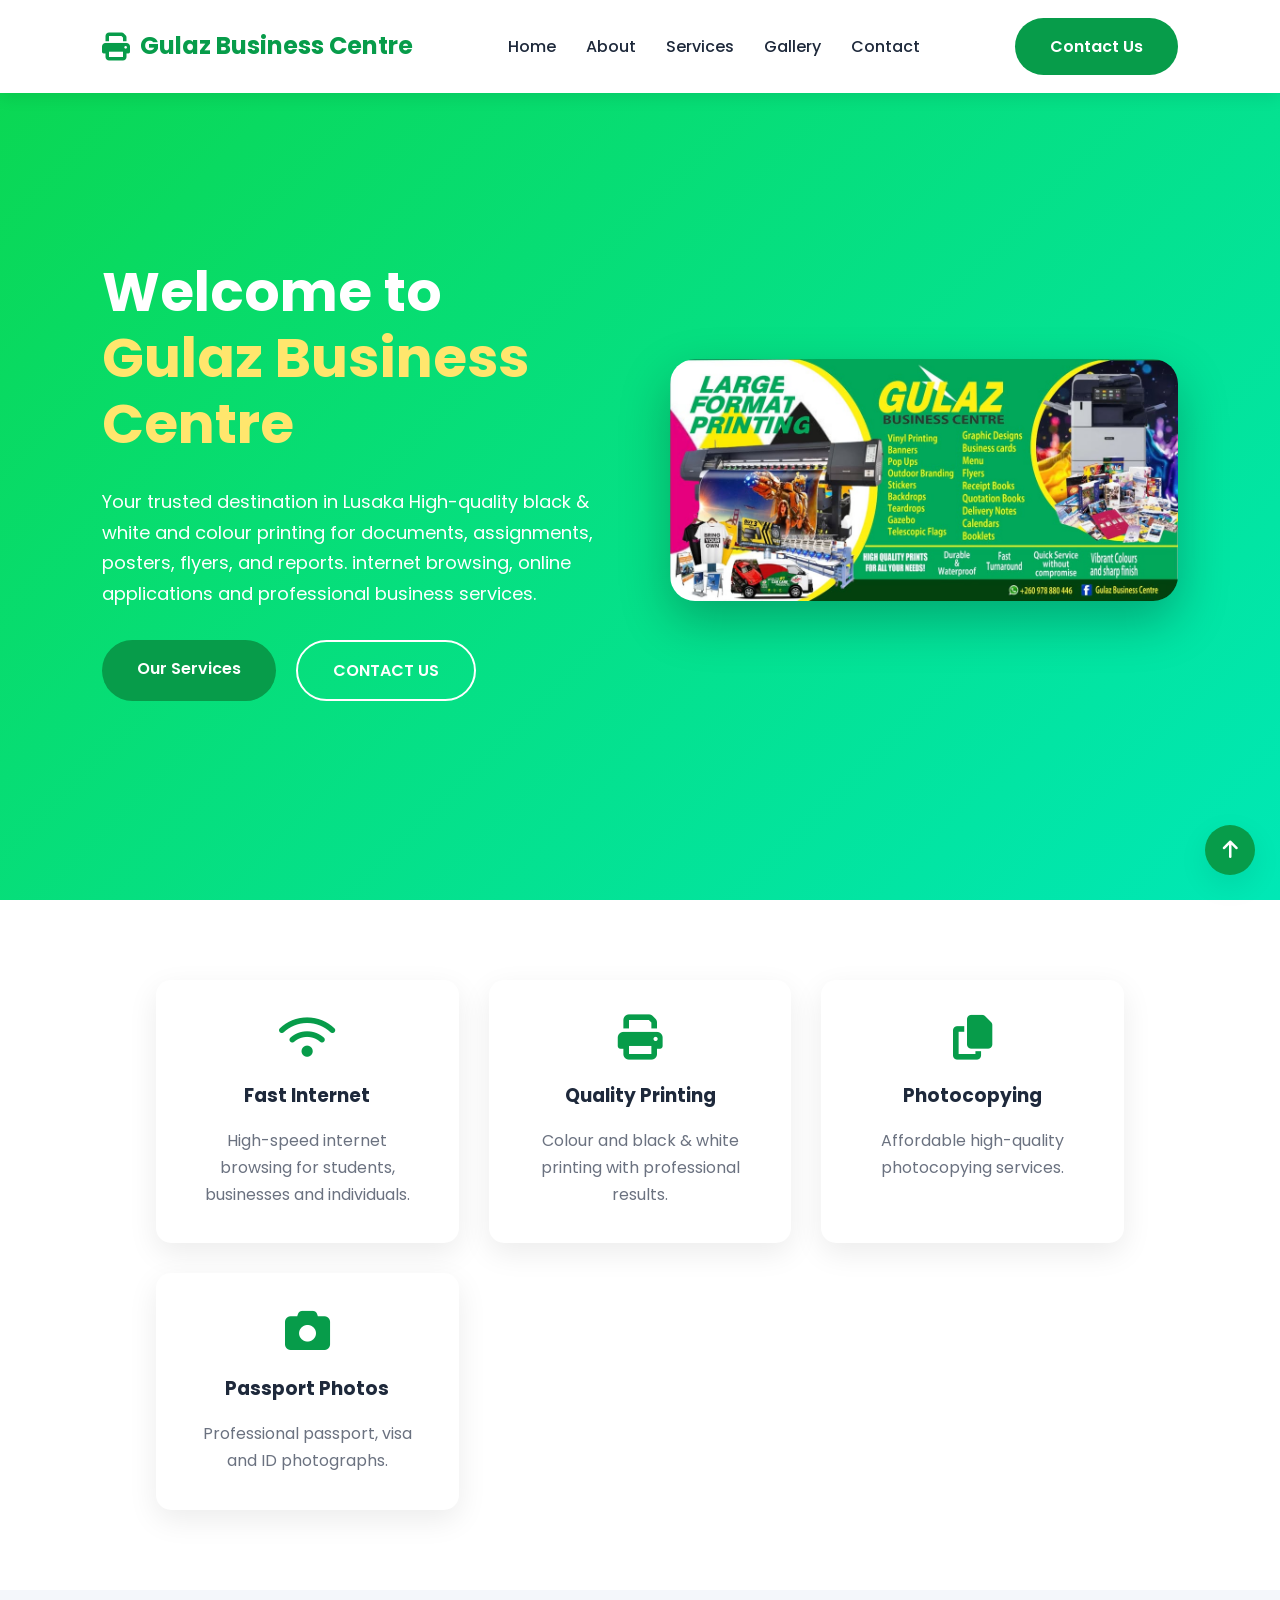
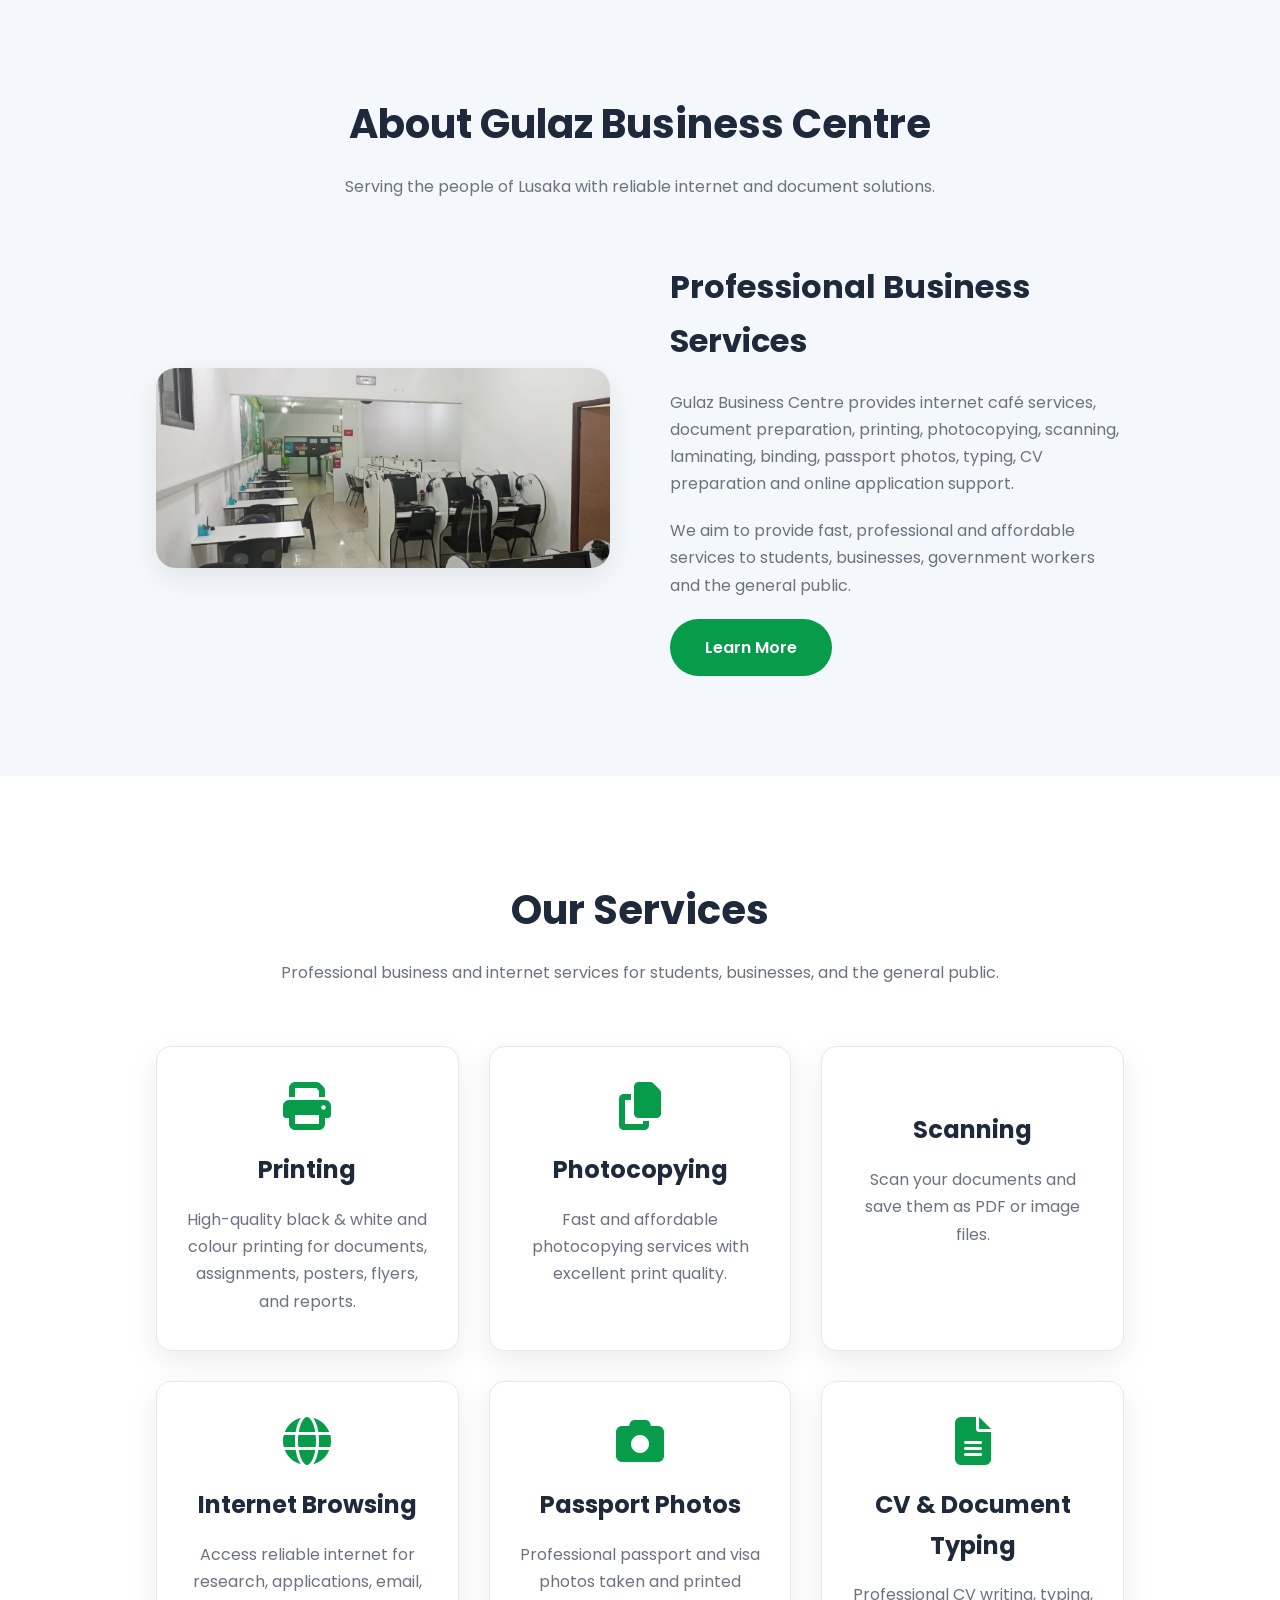
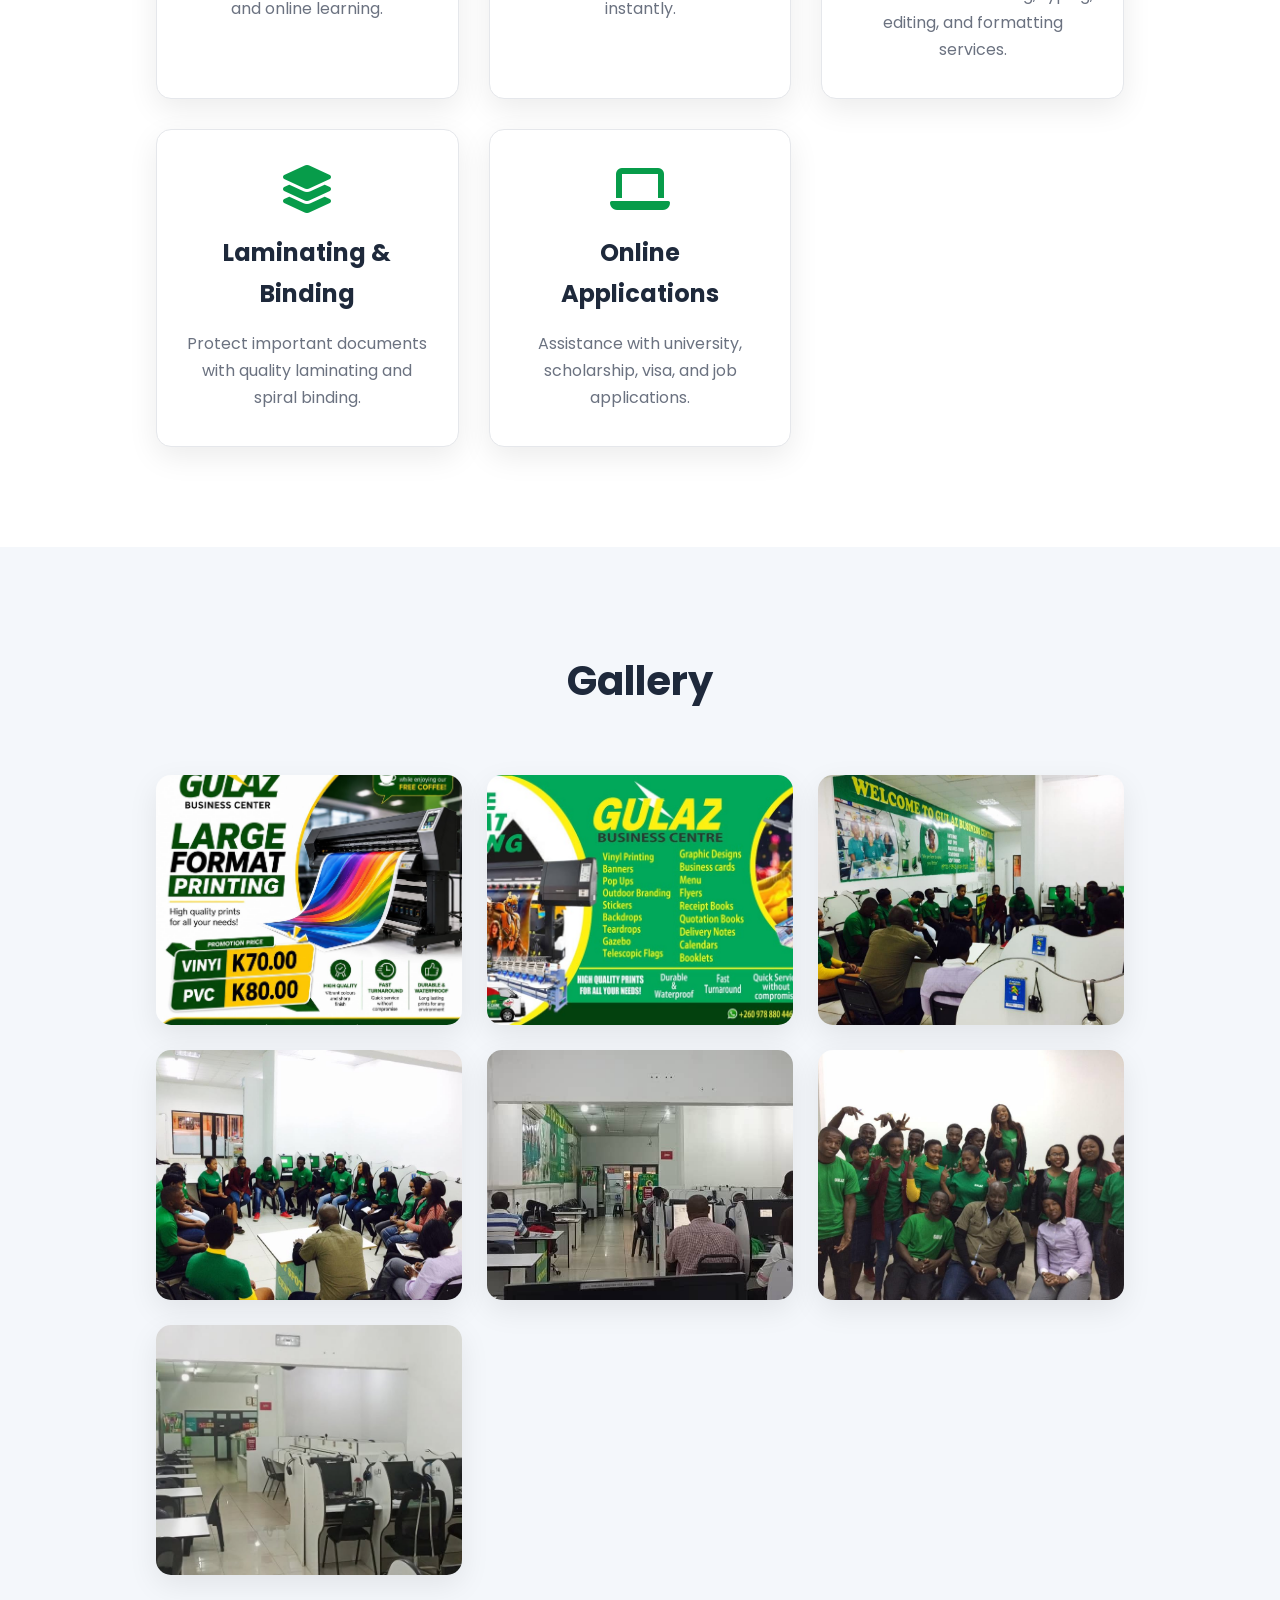
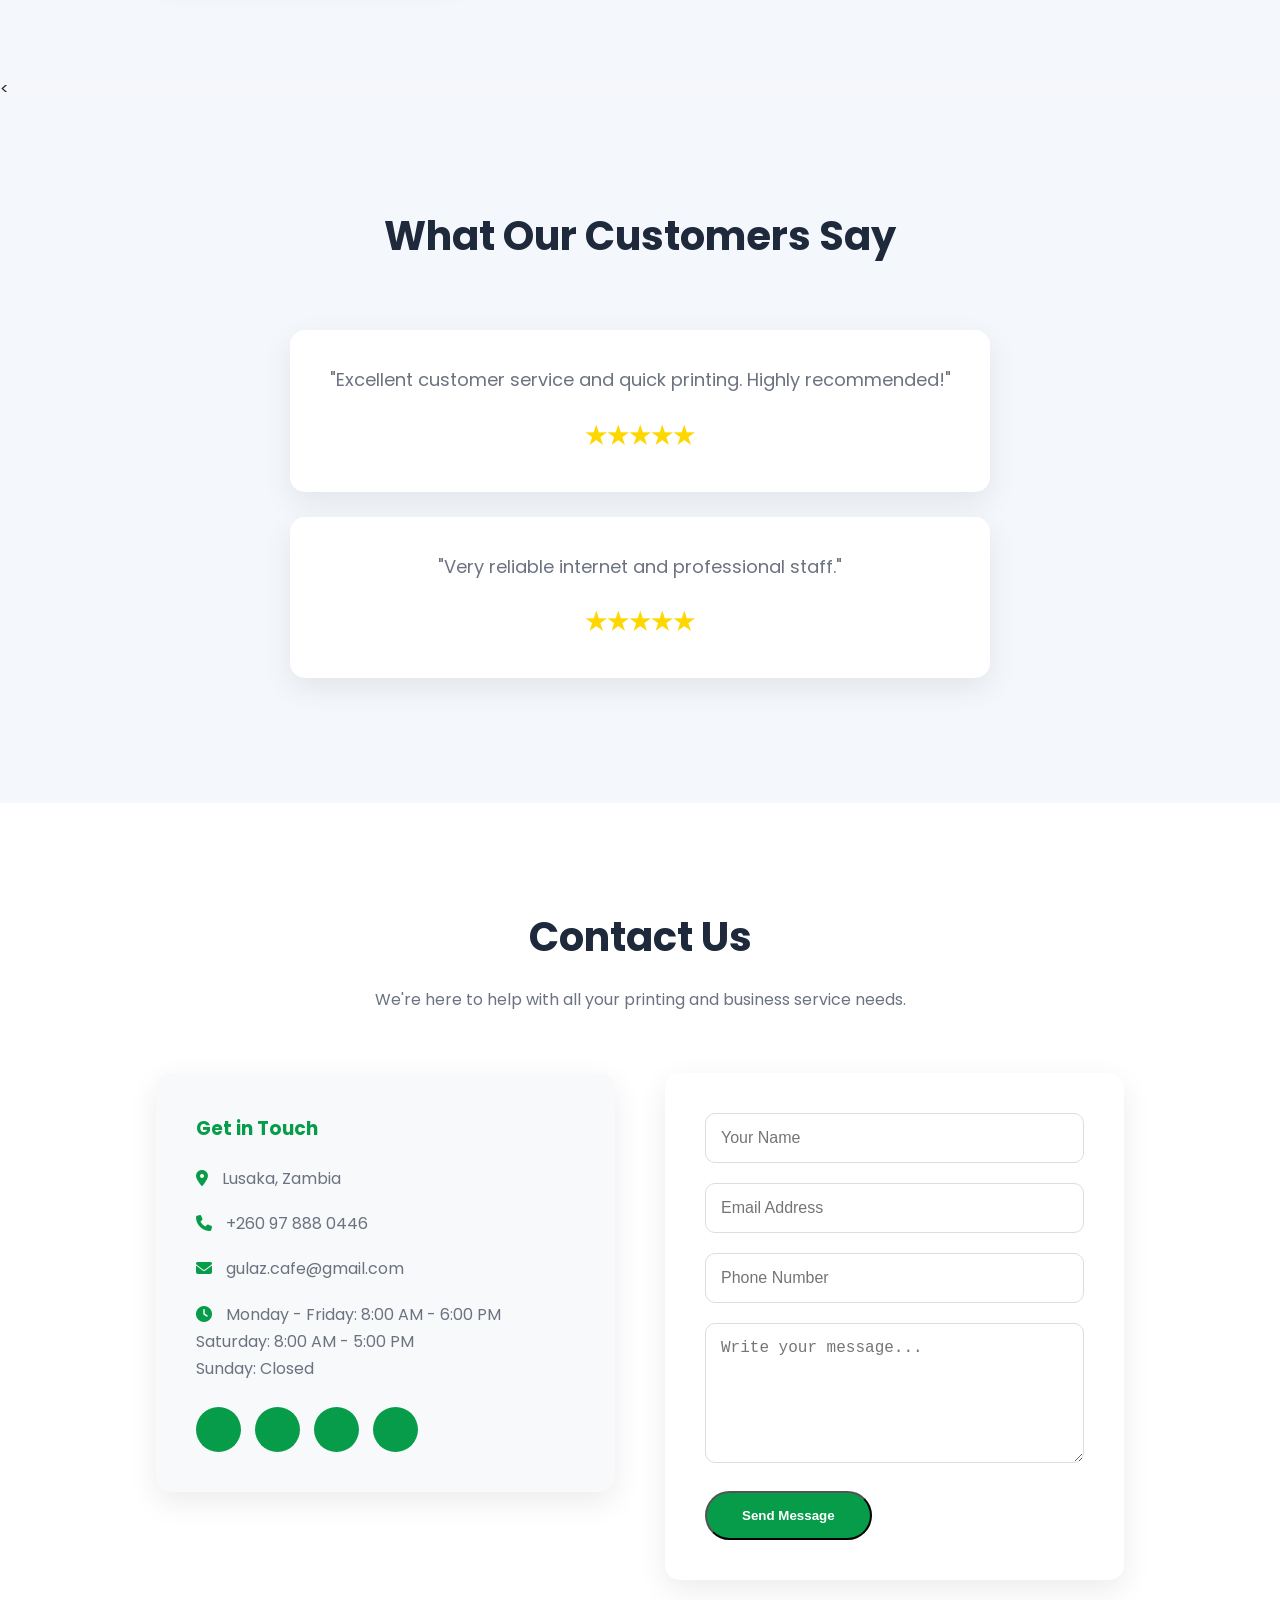
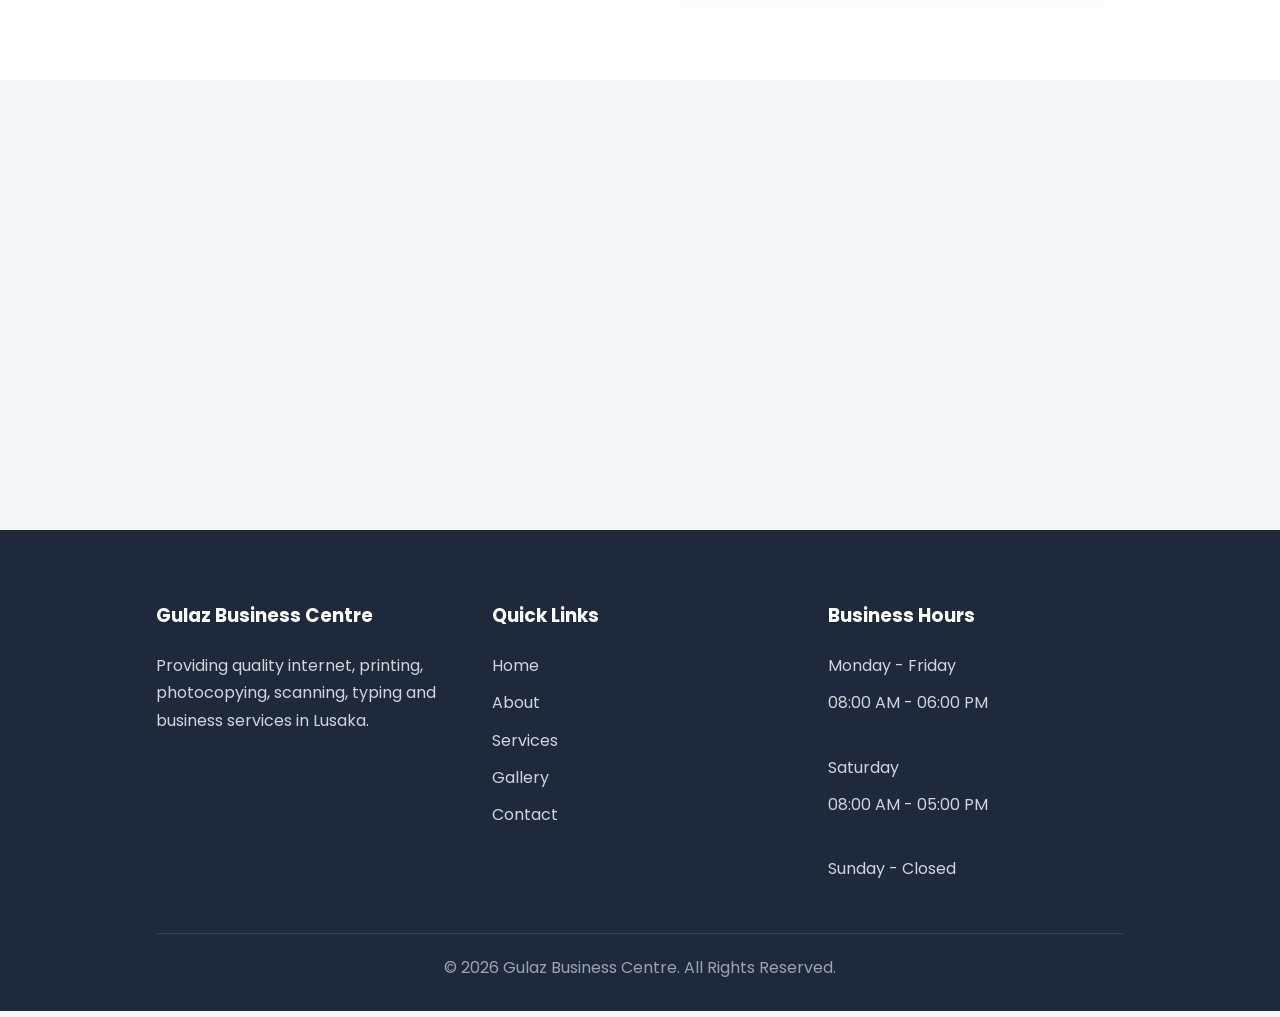
==== index.html @ 680fa51a "Add files via upload" ====
<!DOCTYPE html>
<html lang="en">
<head>
    <meta name="google-site-verification" content="Vv-X585da2a3KGClWpVyQ1jBANjHsb1xAj1n8GJnfOk" />
    <meta charset="UTF-8">
    <meta name="viewport" content="width=device-width, initial-scale=1.0">
    
    
    <title>Gulaz Business Centre | Internet Café & Business Services</title>
    <link rel="icon" type="image/jpg" href="740183881_1900161818026094_195446415899852817_n.jpg">

    <meta name="description"
        content="Gulaz Business Centre offers internet browsing, printing, photocopying, scanning, passport photos, typing, and business services in Lusaka, Zambia.">

    <link href="https://fonts.googleapis.com/css2?family=Poppins:wght@300;400;500;600;700&display=swap" rel="stylesheet">

    <link rel="stylesheet"
          href="https://cdnjs.cloudflare.com/ajax/libs/font-awesome/6.6.0/css/all.min.css">

    <link rel="stylesheet" href="style.css">
</head>

<body>

<!--================ HEADER ================-->

<header>

    <div class="logo">
        <i class="fa-solid fa-print"></i>
        <span>Gulaz Business Centre</span>
    </div>

    <nav>

        <ul>

            <li><a href="index.html">Home</a></li>

            <li><a href="about.html">About</a></li>

            <li><a href="services.html">Services</a></li>

            <li><a href="gallery.html">Gallery</a></li>



            <li><a href="contact.html">Contact</a></li>




        </ul>

    </nav>

    <a href="contact.html" class="btn">
        Contact Us
    </a>

</header>

<!--================ HERO SECTION ================-->

<section class="hero" id="home">

    <div class="hero-content">

        <h1>
            Welcome to
            <span>Gulaz Business Centre</span>
        </h1>

        <p>

            Your trusted destination in Lusaka High-quality black & white and colour printing for documents, assignments, posters, flyers, and reports.
             internet browsing,
            
            online applications and professional business services.

        </p>

        <div class="hero-buttons">

            <a href="services.html" class="btn">

                Our Services

            </a>

            <a href="contact.html" class="btn btn-outline">

                CONTACT US

            </a>

        </div>

    </div>

    <div class="hero-image">

        <img src="743763524_1904500437592232_1431150313071317612_n.jpg" alt="Gulaz Business Centre">

    </div>

</section>

<!--================ FEATURES ================-->

<section class="features">

<div class="container">

<div class="feature">

<i class="fa-solid fa-wifi"></i>

<h3>Fast Internet</h3>

<p>

High-speed internet browsing
for students,
businesses
and individuals.

</p>

</div>

<div class="feature">

<i class="fa-solid fa-print"></i>

<h3>Quality Printing</h3>

<p>

Colour and black & white
printing with
professional results.

</p>

</div>

<div class="feature">

<i class="fa-solid fa-copy"></i>

<h3>Photocopying</h3>

<p>

Affordable
high-quality photocopying
services.

</p>

</div>

<div class="feature">

<i class="fa-solid fa-camera"></i>

<h3>Passport Photos</h3>

<p>

Professional passport,
visa and ID photographs.

</p>

</div>

</div>

</section>

<!--================ ABOUT ================-->

<section id="about">

<div class="container">

<div class="section-title">

<h2>

About Gulaz Business Centre

</h2>

<p>

Serving the people of Lusaka
with reliable internet
and document solutions.

</p>

</div>

<div class="about-grid">

<div>

<img src="480937546_1454011879307759_4334968036154810055_n.jpg" alt="Printing">
</div>

<div>

<h3>

Professional Business Services

</h3>

<p>

Gulaz Business Centre provides
internet café services,
document preparation,
printing,
photocopying,
scanning,
laminating,
binding,
passport photos,
typing,
CV preparation
and online application support.

</p>

<p>

We aim to provide
fast,
professional
and affordable services
to students,
businesses,
government workers
and the general public.

</p>

<a href="services.html" class="btn">

Learn More

</a>

</div>

</div>

</div>

</section>

<!-- Services section continues in Part 2 -->
 <!--================ SERVICES ================-->

<section id="services" class="services">

    <div class="container">

        <div class="section-title">
            <h2>Our Services</h2>
            <p>Professional business and internet services for students, businesses, and the general public.</p>
        </div>

        <div class="services-grid">

            <div class="service-card">
                <i class="fa-solid fa-print"></i>
                <h3>Printing</h3>
                <p>High-quality black & white and colour printing for documents, assignments, posters, flyers, and reports.</p>
            </div>

            <div class="service-card">
                <i class="fa-solid fa-copy"></i>
                <h3>Photocopying</h3>
                <p>Fast and affordable photocopying services with excellent print quality.</p>
            </div>

            <div class="service-card">
                <i class="fa-solid fa-scanner"></i>
                <h3>Scanning</h3>
                <p>Scan your documents and save them as PDF or image files.</p>
            </div>

            <div class="service-card">
                <i class="fa-solid fa-globe"></i>
                <h3>Internet Browsing</h3>
                <p>Access reliable internet for research, applications, email, and online learning.</p>
            </div>

            <div class="service-card">
                <i class="fa-solid fa-camera"></i>
                <h3>Passport Photos</h3>
                <p>Professional passport and visa photos taken and printed instantly.</p>
            </div>

            <div class="service-card">
                <i class="fa-solid fa-file-lines"></i>
                <h3>CV & Document Typing</h3>
                <p>Professional CV writing, typing, editing, and formatting services.</p>
            </div>

            <div class="service-card">
                <i class="fa-solid fa-layer-group"></i>
                <h3>Laminating & Binding</h3>
                <p>Protect important documents with quality laminating and spiral binding.</p>
            </div>

            <div class="service-card">
                <i class="fa-solid fa-laptop"></i>
                <h3>Online Applications</h3>
                <p>Assistance with university, scholarship, visa, and job applications.</p>
            </div>

        </div>

    </div>

</section>

<!--================ GALLERY ================-->

<section id="gallery" class="gallery">

    <div class="container">

        <div class="section-title">
            <h2>Gallery</h2>
            <p></p>
        </div>

        <div class="gallery-grid">

            <img src="740059905_1899553688086907_4470969494744061516_n.jpg" alt="Printing">
            <img src="743763524_1904500437592232_1431150313071317612_n.jpg" alt="printing">
            <img src="487979044_2080437565802549_3210854676822900942_n.jpg" alt="Internet Café">
            <img src="487492866_2080437309135908_1332690183477564057_n.jpg" alt="Photocopying">
            <img src="487314691_1481489573226656_9172027948063461245_n.jpg" alt="Passport Photos">
            <img src="487404055_2080437249135914_278627412023611615_n (1).jpg" alt="Office">
            <img src="480937546_1454011879307759_4334968036154810055_n.jpg" alt="Business Centre">

        </div>

    </div>

</section>

<
<!--================ TESTIMONIALS ================-->

<section class="testimonials">

    <div class="container">

        <div class="section-title">
            <h2>What Our Customers Say</h2>
        </div>

        <div class="testimonial-card">

            <p>
                "Excellent customer service and quick printing. Highly recommended!"
            </p>

            <h4>★★★★★</h4>

        </div>

        <div class="testimonial-card">

            <p>
                "Very reliable internet and professional staff."
            </p>

            <h4>★★★★★</h4>

        </div>

    </div>

</section>

<!-- Part 3 will include:
- Contact section
- Google Maps
- Footer
- Back-to-top button
- JavaScript links
- Closing </body> and </html> tags
-->
<!--================ CONTACT ================-->

<section id="contact" class="contact">

    <div class="container">

        <div class="section-title">
            <h2>Contact Us</h2>
            <p>We're here to help with all your printing and business service needs.</p>
        </div>

        <div class="contact-container">

            <!-- Contact Information -->
            <div class="contact-info">

                <h3>Get in Touch</h3>

                <p>
                    <i class="fa-solid fa-location-dot"></i>
                    Lusaka, Zambia
                </p>

                <p>
                    <i class="fa-solid fa-phone"></i>
                    +260 97 888 0446
                </p>

                <p>
                    <i class="fa-solid fa-envelope"></i>
                    gulaz.cafe@gmail.com
                </p>

                <p>
                    <i class="fa-solid fa-clock"></i>
                    Monday - Friday: 8:00 AM - 6:00 PM<br>
                    Saturday: 8:00 AM - 5:00 PM<br>
                    Sunday: Closed
                </p>

                <div class="social-icons">

                    <a href="#"><i class="fab fa-facebook-f"></i></a>

                    <a href="#"><i class="fab fa-instagram"></i></a>

                    <a href="#"><i class="fab fa-whatsapp"></i></a>

                    <a href="#"><i class="fab fa-x-twitter"></i></a>

                </div>

            </div>

            <!-- Contact Form -->

            <div class="contact-form">

                <form>

                    <input
                        type="text"
                        placeholder="Your Name"
                        required>

                    <input
                        type="email"
                        placeholder="Email Address"
                        required>

                    <input
                        type="tel"
                        placeholder="Phone Number">

                    <textarea
                        rows="6"
                        placeholder="Write your message..."
                        required></textarea>

                    <button
                        type="submit"
                        class="btn">

                        Send Message

                    </button>

                </form>

            </div>

        </div>

    </div>

</section>

<!--================ MAP ================-->

<section class="map">

    <iframe
        src="https://www.google.com/maps?q=Lusaka,Zambia&output=embed"
        width="100%"
        height="450"
        style="border:0;"
        loading="lazy">
    </iframe>

</section>

<!--================ FOOTER ================-->

<footer>

    <div class="container">

        <div class="footer-content">

            <div>

                <h3>Gulaz Business Centre</h3>

                <p>

                    Providing quality internet,
                    printing,
                    photocopying,
                    scanning,
                    typing
                    and business services
                    in Lusaka.

                </p>

            </div>

            <div>

                <h3>Quick Links</h3>

                <ul>

                    <li><a href="#home">Home</a></li>

                    <li><a href="about.html">About</a></li>

                    <li><a href="services.html">Services</a></li>

                    <li><a href="gallery.html">Gallery</a></li>

                    

                    <li><a href="contact.html">Contact</a></li>
                    
                </ul>

            </div>

            <div>

                <h3>Business Hours</h3>

                <p>Monday - Friday</p>
                <p>08:00 AM - 06:00 PM</p>

                <br>

                <p>Saturday</p>
                <p>08:00 AM - 05:00 PM</p>

                <br>

                <p>Sunday - Closed</p>

            </div>

        </div>

        <hr>

        <p class="copyright">

            © 2026 Gulaz Business Centre.
            All Rights Reserved.

        </p>

    </div>

</footer>

<!--================ BACK TO TOP ================-->

<a href="#home" id="topBtn">

    <i class="fa-solid fa-arrow-up"></i>

</a>

<!--================ JAVASCRIPT ================-->

<script src="script.js"></script>

</body>
</html>
---- style.css ----
/* ==========================================
   Gulaz Business Centre Website
   style.css - Part 1
   ========================================== */

/* Google Font */
@import url('https://fonts.googleapis.com/css2?family=Poppins:wght@300;400;500;600;700;800&display=swap');

/* ---------- RESET ---------- */

*{
    margin:0;
    padding:0;
    box-sizing:border-box;
    scroll-behavior:smooth;
}

html{
    font-size:16px;
}

body{

    font-family:'Poppins',sans-serif;
    background:#f5f7fa;
    color:#222;
    line-height:1.7;
    overflow-x:hidden;

}

img{

    width:100%;
    display:block;

}

a{

    text-decoration:none;
    color:inherit;

}

ul{

    list-style:none;

}

.container{

    width:90%;
    max-width:1200px;
    margin:auto;

}

/* ---------- COLORS ---------- */

:root{

    --primary:#079c4a;
    --secondary:#0F766E;
    --dark:#1E293B;
    --light:#ffffff;
    --gray:#6B7280;
    --background:#F4F7FB;
    --border:#E5E7EB;
    --shadow:0 10px 30px rgba(0,0,0,.08);
    --radius:15px;

}

/* ---------- BUTTONS ---------- */

.btn{

    display:inline-block;
    padding:15px 35px;
    background:var(--primary);
    color:#fff;
    border-radius:50px;
    transition:.35s;
    font-weight:600;

}

.btn:hover{

    background:var(--secondary);
    transform:translateY(-3px);

}

.btn-outline{

    background:transparent;
    border:2px solid #fff;

}

.btn-outline:hover{

    background:#fff;
    color:var(--primary);

}

/* ---------- HEADER ---------- */

header{

    position:fixed;
    top:0;
    left:0;
    width:100%;
    background:#fff;
    display:flex;
    justify-content:space-between;
    align-items:center;
    padding:18px 8%;
    box-shadow:var(--shadow);
    z-index:999;

}

.logo{

    display:flex;
    align-items:center;
    gap:10px;
    font-size:24px;
    font-weight:700;
    color:var(--primary);

}

.logo i{

    font-size:28px;

}

nav ul{

    display:flex;
    gap:30px;

}

nav ul li a{

    color:var(--dark);
    font-weight:500;
    transition:.3s;

}

nav ul li a:hover{

    color:var(--primary);

}

/* ---------- HERO ---------- */

.hero{

    min-height:100vh;
    display:grid;
    grid-template-columns:repeat(2,1fr);
    align-items:center;
    gap:60px;
    padding:120px 8% 60px;
    background:linear-gradient(135deg,#0bd74f,#00e8b6);

}

.hero-content h1{

    font-size:55px;
    color:#fff;
    line-height:1.2;

}

.hero-content h1 span{

    color:#FFE66D;

}

.hero-content p{

    color:#fff;
    margin:30px 0;
    font-size:18px;

}

.hero-buttons{

    display:flex;
    gap:20px;

}

.hero-image{

    animation:float 4s ease-in-out infinite;

}

.hero-image img{

    border-radius:25px;
    box-shadow:0 20px 50px rgba(0,0,0,.25);

}

/* ---------- FEATURES ---------- */

.features{

    padding:80px 8%;
    background:#fff;

}

.features .container{

    display:grid;
    grid-template-columns:repeat(auto-fit,minmax(250px,1fr));
    gap:30px;

}

.feature{

    background:#fff;
    border-radius:15px;
    text-align:center;
    padding:35px;
    box-shadow:var(--shadow);
    transition:.35s;

}

.feature:hover{

    transform:translateY(-10px);

}

.feature i{

    font-size:45px;
    color:var(--primary);
    margin-bottom:20px;

}

.feature h3{

    margin-bottom:15px;
    color:var(--dark);

}

.feature p{

    color:var(--gray);

}

/* ---------- ABOUT ---------- */

#about{

    padding:100px 8%;
    background:var(--background);

}

.section-title{

    text-align:center;
    margin-bottom:60px;

}

.section-title h2{

    font-size:40px;
    color:var(--dark);

}

.section-title p{

    color:var(--gray);
    margin-top:15px;

}

.about-grid{

    display:grid;
    grid-template-columns:repeat(2,1fr);
    gap:60px;
    align-items:center;

}

.about-grid img{

    border-radius:20px;
    box-shadow:var(--shadow);

}

.about-grid h3{

    font-size:32px;
    margin-bottom:20px;
    color:var(--dark);

}

.about-grid p{

    margin-bottom:20px;
    color:var(--gray);

}

/* ---------- ANIMATION ---------- */

@keyframes float{

    0%{

        transform:translateY(0);

    }

    50%{

        transform:translateY(-20px);

    }

    100%{

        transform:translateY(0);

    }

}
/* ==========================================
   style.css - Part 2
   Services, Gallery, Pricing & Testimonials
========================================== */

/* ---------- SERVICES ---------- */

.services{
    padding:100px 8%;
    background:#ffffff;
}

.services-grid{
    display:grid;
    grid-template-columns:repeat(auto-fit,minmax(260px,1fr));
    gap:30px;
    margin-top:50px;
}

.service-card{
    background:#fff;
    padding:35px 30px;
    border-radius:15px;
    text-align:center;
    box-shadow:var(--shadow);
    transition:0.3s ease;
    border:1px solid var(--border);
}

.service-card:hover{
    transform:translateY(-10px);
    border-color:var(--primary);
}

.service-card i{
    font-size:48px;
    color:var(--primary);
    margin-bottom:20px;
}

.service-card h3{
    font-size:24px;
    margin-bottom:15px;
    color:var(--dark);
}

.service-card p{
    color:var(--gray);
}

/* ---------- GALLERY ---------- */

.gallery{
    padding:100px 8%;
    background:var(--background);
}

.gallery-grid{
    display:grid;
    grid-template-columns:repeat(auto-fit,minmax(280px,1fr));
    gap:25px;
    margin-top:50px;
}

.gallery-grid img{
    width:100%;
    height:250px;
    object-fit:cover;
    border-radius:15px;
    box-shadow:var(--shadow);
    transition:.4s;
    cursor:pointer;
}

.gallery-grid img:hover{
    transform:scale(1.05);
}

/* ---------- PRICING ---------- */

.pricing{
    padding:100px 8%;
    background:#ffffff;
}

.pricing table{
    width:100%;
    border-collapse:collapse;
    margin-top:40px;
    background:#fff;
    border-radius:15px;
    overflow:hidden;
    box-shadow:var(--shadow);
}

.pricing thead{
    background:var(--primary);
    color:#fff;
}

.pricing th,
.pricing td{
    padding:18px;
    text-align:left;
}

.pricing tbody tr:nth-child(even){
    background:#f4f7fb;
}

.pricing tbody tr:hover{
    background:#eef5ff;
}

/* ---------- TESTIMONIALS ---------- */

.testimonials{
    padding:100px 8%;
    background:var(--background);
}

.testimonial-card{
    background:#fff;
    padding:35px;
    border-radius:15px;
    box-shadow:var(--shadow);
    margin:25px auto;
    max-width:700px;
    text-align:center;
}

.testimonial-card p{
    font-size:18px;
    color:var(--gray);
    margin-bottom:20px;
}

.testimonial-card h4{
    color:#FFD700;
    font-size:24px;
}

/* ---------- SECTION SPACING ---------- */

section{
    scroll-margin-top:90px;
}
/* ==========================================
   style.css - Part 3
   Contact, Footer, Responsive Design
========================================== */

/* ---------- CONTACT ---------- */

.contact{
    padding:100px 8%;
    background:#ffffff;
}

.contact-container{
    display:grid;
    grid-template-columns:1fr 1fr;
    gap:50px;
    align-items:start;
}

.contact-info{
    background:#f8f9fa;
    padding:40px;
    border-radius:15px;
    box-shadow:var(--shadow);
}

.contact-info h3{
    margin-bottom:20px;
    color:var(--primary);
}

.contact-info p{
    margin:18px 0;
    color:var(--gray);
}

.contact-info i{
    color:var(--primary);
    margin-right:10px;
}

.contact-form{
    background:#fff;
    padding:40px;
    border-radius:15px;
    box-shadow:var(--shadow);
}

.contact-form input,
.contact-form textarea{
    width:100%;
    padding:15px;
    margin-bottom:20px;
    border:1px solid #ddd;
    border-radius:10px;
    font-size:16px;
    outline:none;
    transition:.3s;
}

.contact-form input:focus,
.contact-form textarea:focus{
    border-color:var(--primary);
}

/* ---------- SOCIAL ICONS ---------- */

.social-icons{
    margin-top:25px;
}

.social-icons a{
    display:inline-flex;
    justify-content:center;
    align-items:center;
    width:45px;
    height:45px;
    margin-right:10px;
    border-radius:50%;
    background:var(--primary);
    color:#fff;
    transition:.3s;
}

.social-icons a:hover{
    background:var(--secondary);
    transform:translateY(-5px);
}

/* ---------- MAP ---------- */

.map iframe{
    display:block;
    width:100%;
    border:0;
}

/* ---------- FOOTER ---------- */

footer{
    background:var(--dark);
    color:#fff;
    padding:70px 8% 30px;
}

.footer-content{
    display:grid;
    grid-template-columns:repeat(auto-fit,minmax(250px,1fr));
    gap:40px;
}

.footer-content h3{
    margin-bottom:20px;
}

.footer-content p,
.footer-content li{
    color:#d1d5db;
    margin-bottom:10px;
}

.footer-content ul{
    padding:0;
}

.footer-content a{
    color:#d1d5db;
    transition:.3s;
}

.footer-content a:hover{
    color:#fff;
}

footer hr{
    margin:40px 0 20px;
    border:none;
    height:1px;
    background:#374151;
}

footer .copyright{
    text-align:center;
    color:#9ca3af;
}

/* ---------- BACK TO TOP ---------- */

#topBtn{
    position:fixed;
    right:25px;
    bottom:25px;
    width:50px;
    height:50px;
    display:flex;
    justify-content:center;
    align-items:center;
    background:var(--primary);
    color:#fff;
    border-radius:50%;
    font-size:20px;
    box-shadow:var(--shadow);
    transition:.3s;
}

#topBtn:hover{
    background:var(--secondary);
    transform:translateY(-5px);
}

/* ---------- RESPONSIVE ---------- */

@media (max-width:992px){

    header{
        flex-direction:column;
        gap:15px;
        padding:15px 5%;
    }

    nav ul{
        flex-wrap:wrap;
        justify-content:center;
        gap:15px;
    }

    .hero{
        grid-template-columns:1fr;
        text-align:center;
        padding-top:160px;
    }

    .hero-buttons{
        justify-content:center;
    }

    .about-grid,
    .contact-container{
        grid-template-columns:1fr;
    }
}

@media (max-width:768px){

    .hero-content h1{
        font-size:38px;
    }

    .section-title h2{
        font-size:30px;
    }

    .pricing{
        overflow-x:auto;
    }

    .pricing table{
        min-width:600px;
    }

    .btn{
        display:inline-block;
        width:100%;
        text-align:center;
    }

    .social-icons{
        text-align:center;
    }
}

@media (max-width:480px){

    html{
        font-size:14px;
    }

    header{
        padding:15px;
    }

    .logo{
        font-size:20px;
    }

    .hero{
        padding:140px 20px 60px;
    }

    .services,
    .gallery,
    .pricing,
    .contact,
    #about{
        padding:70px 20px;
    }
}
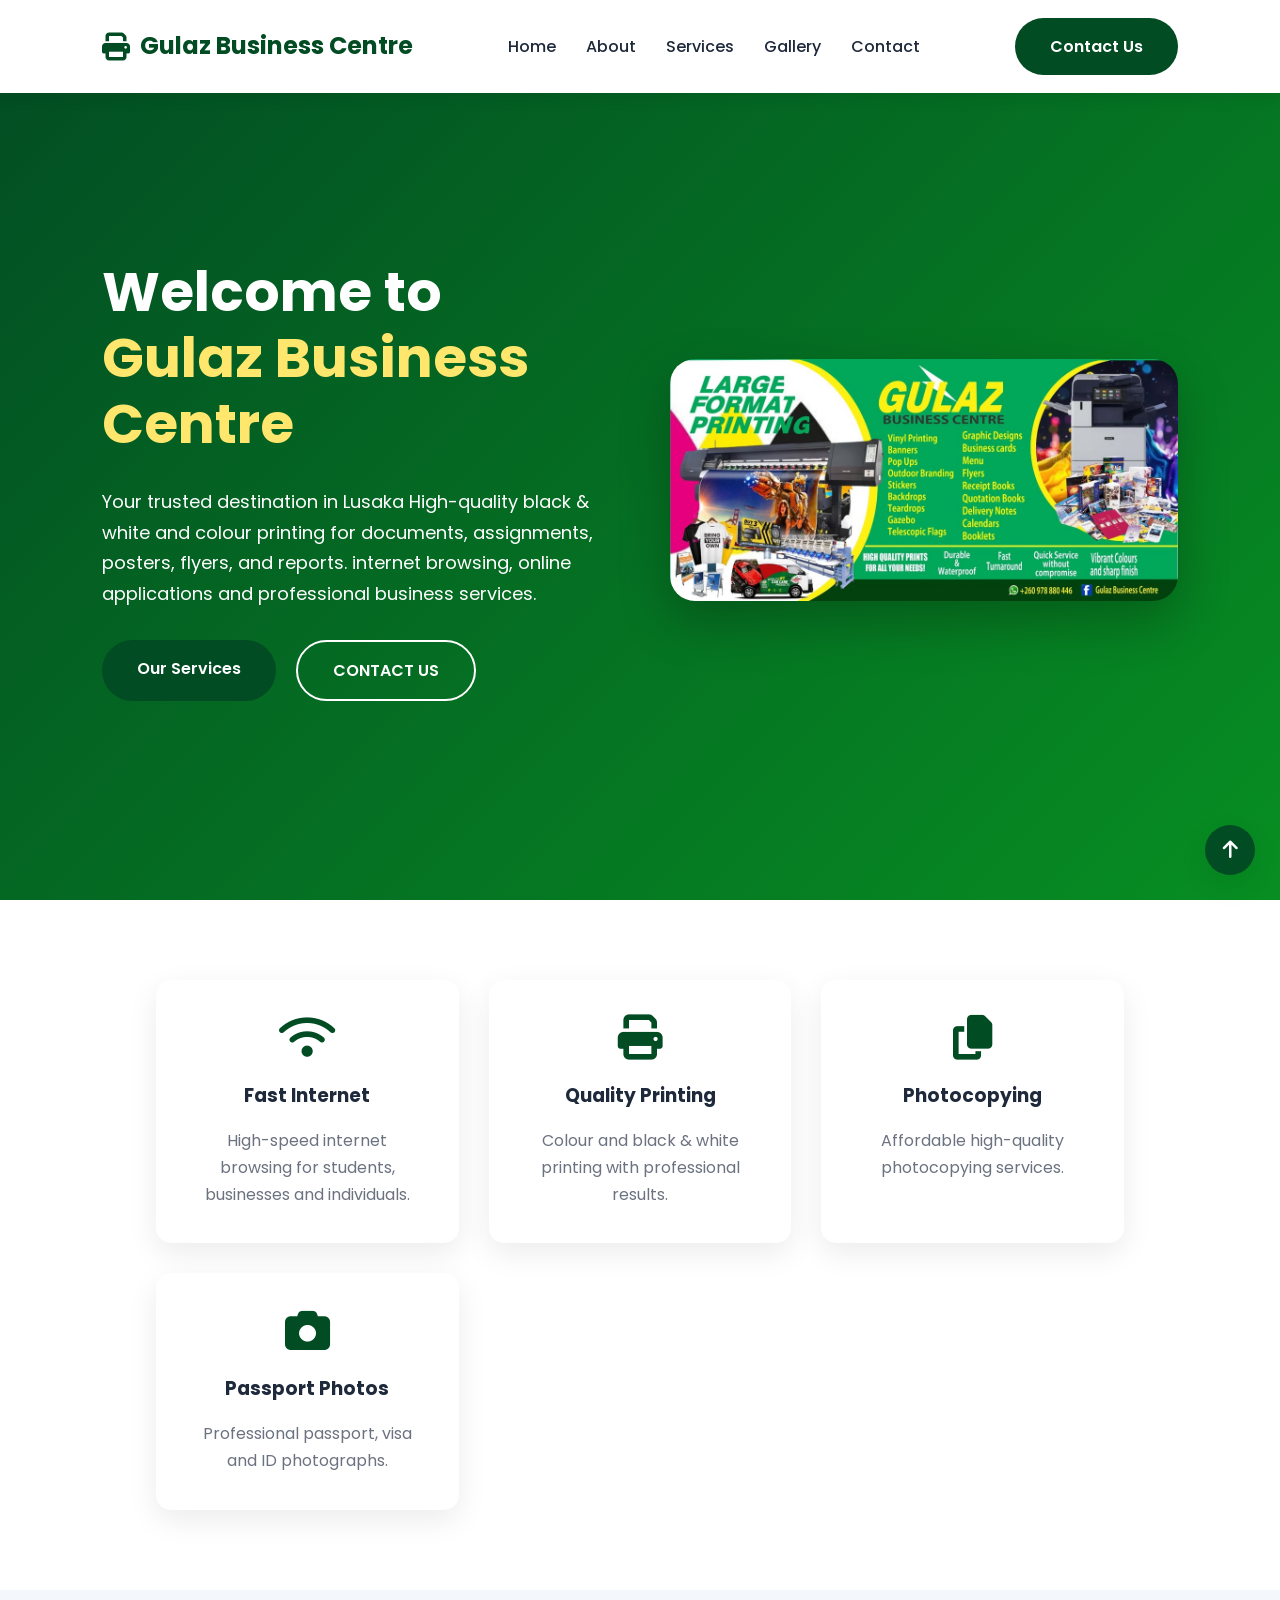
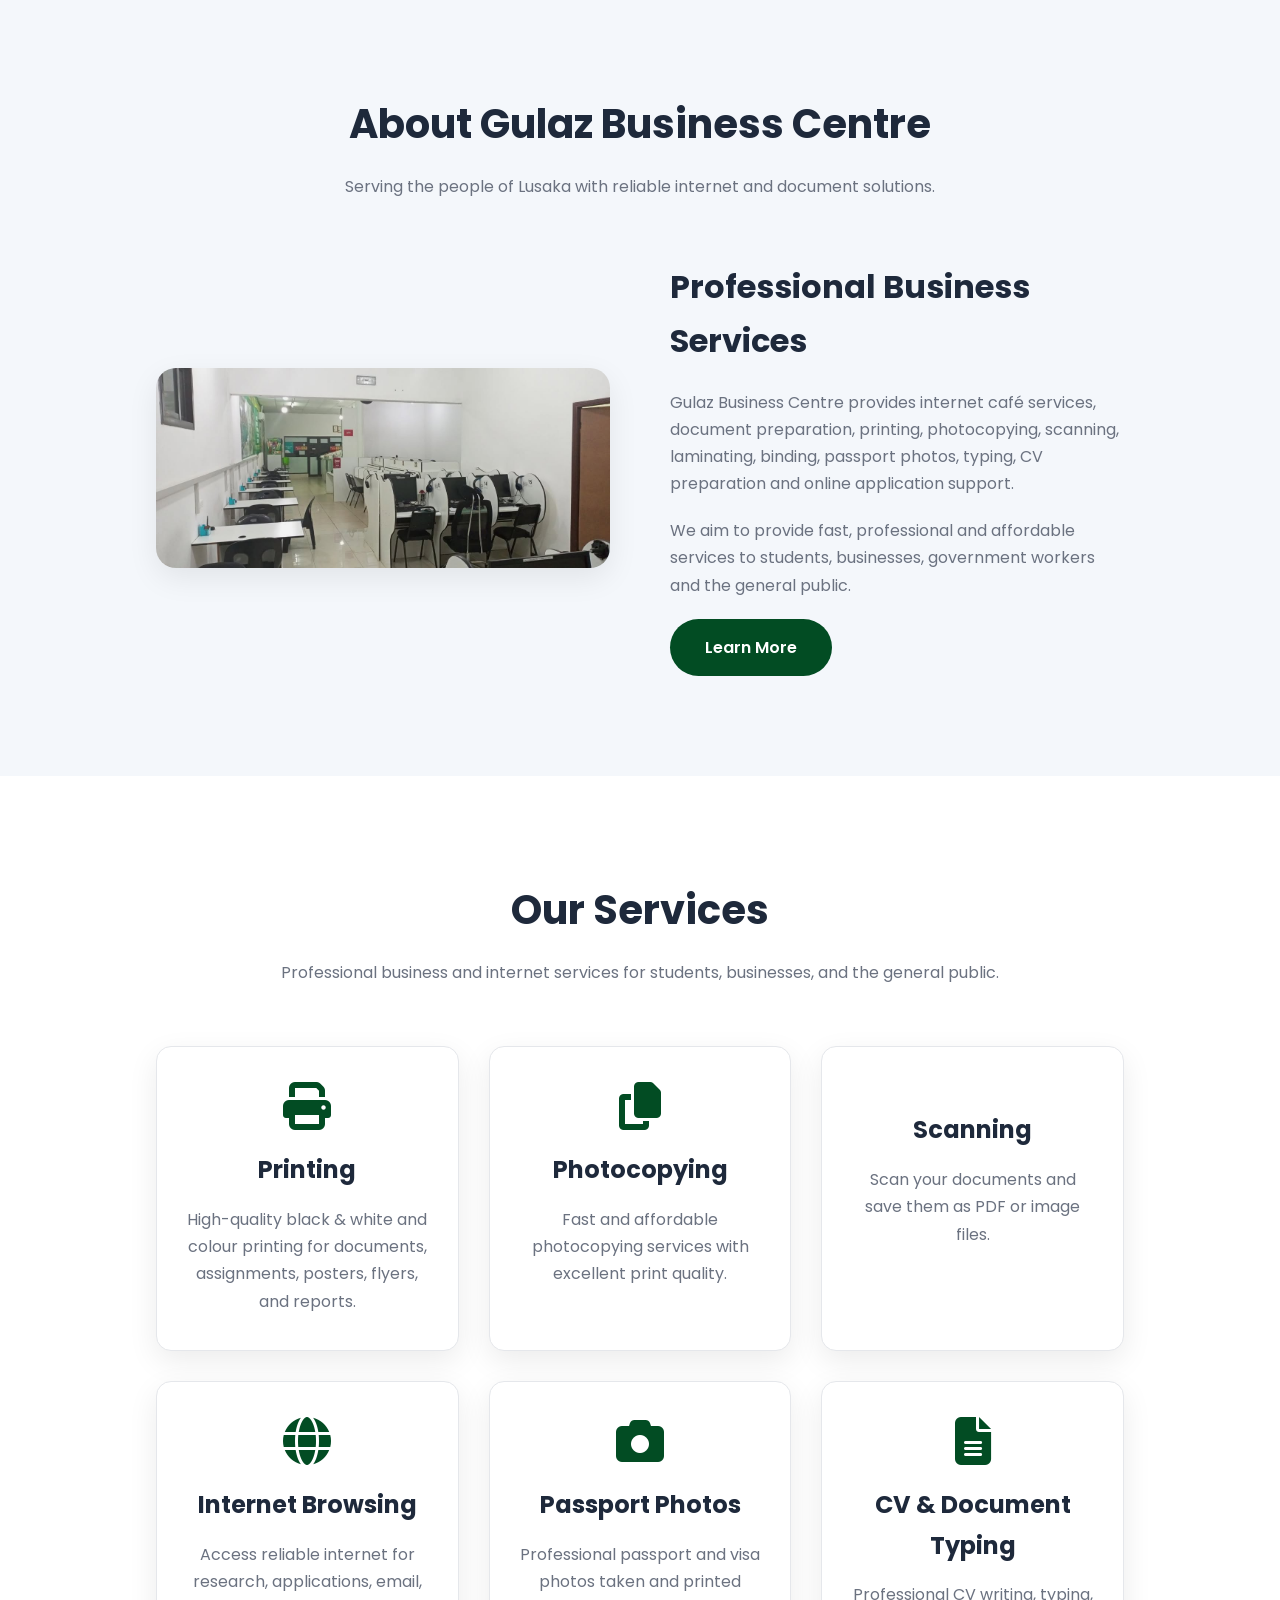
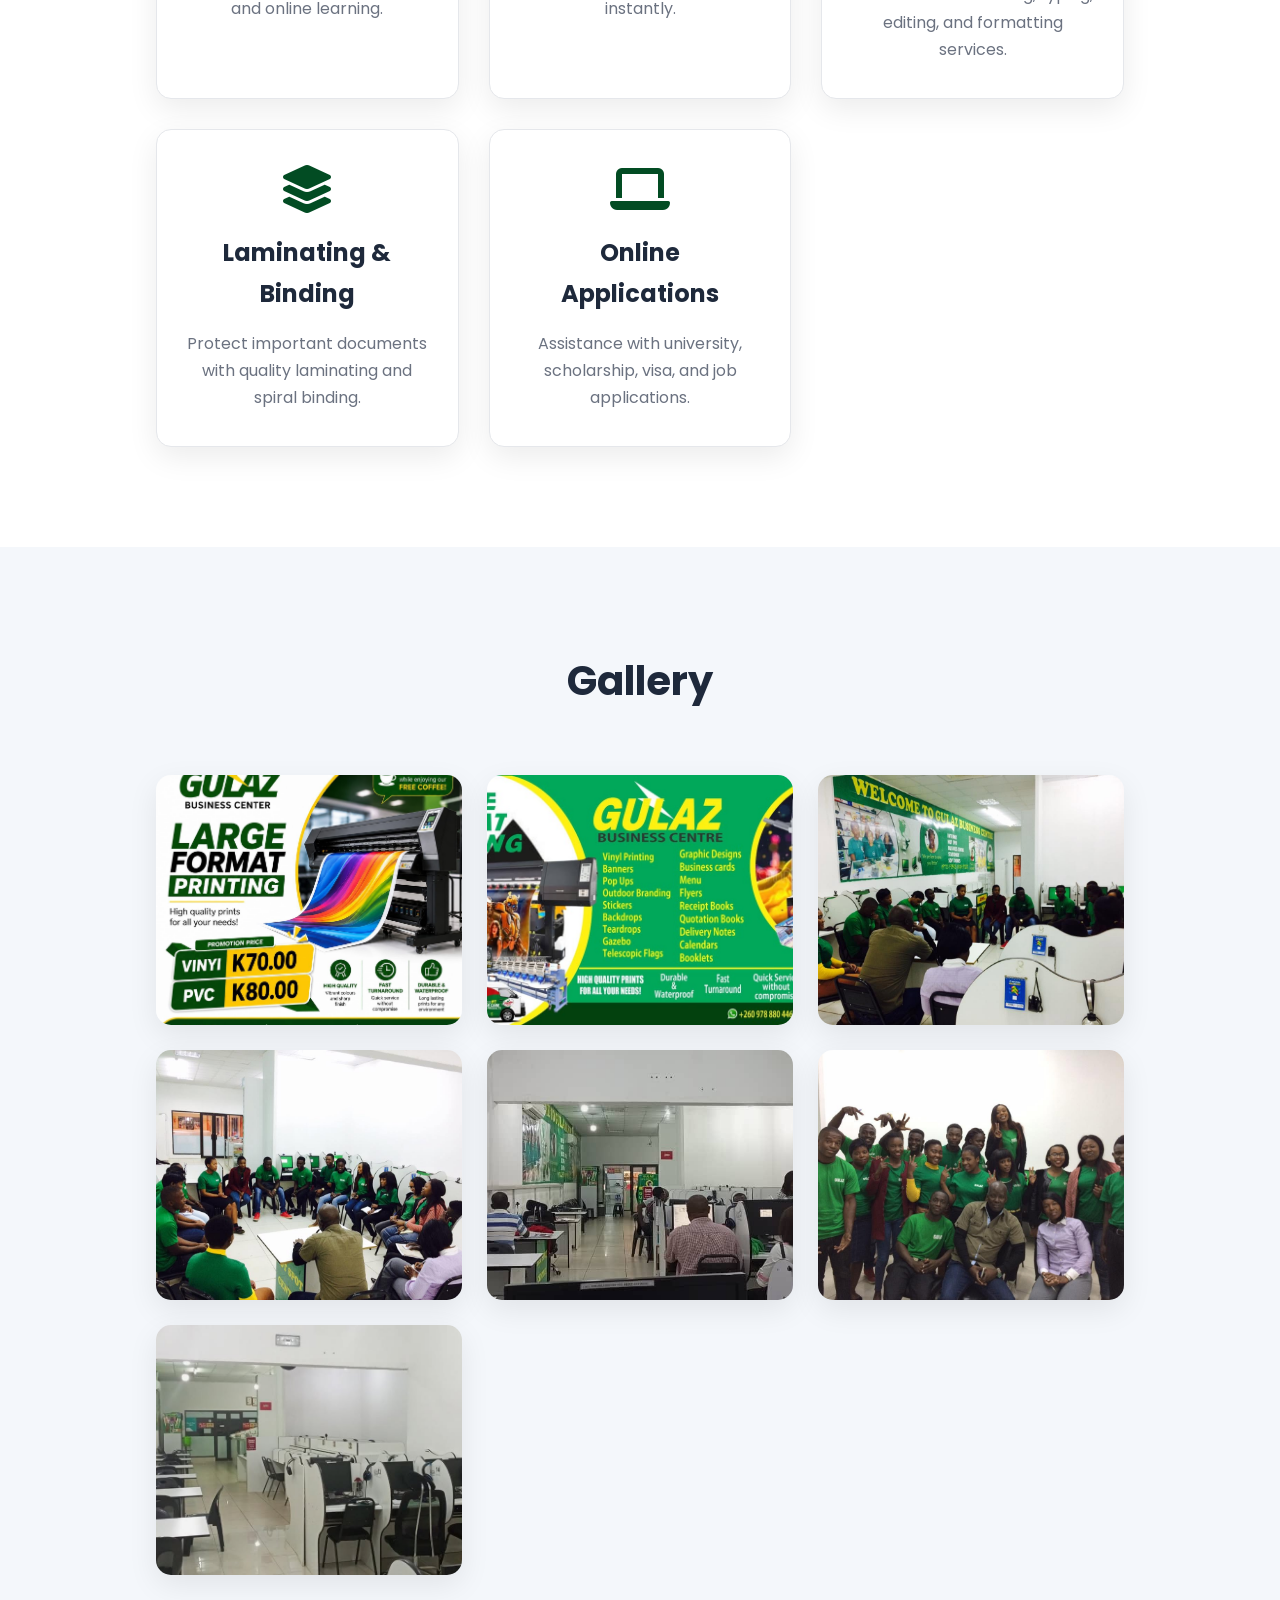
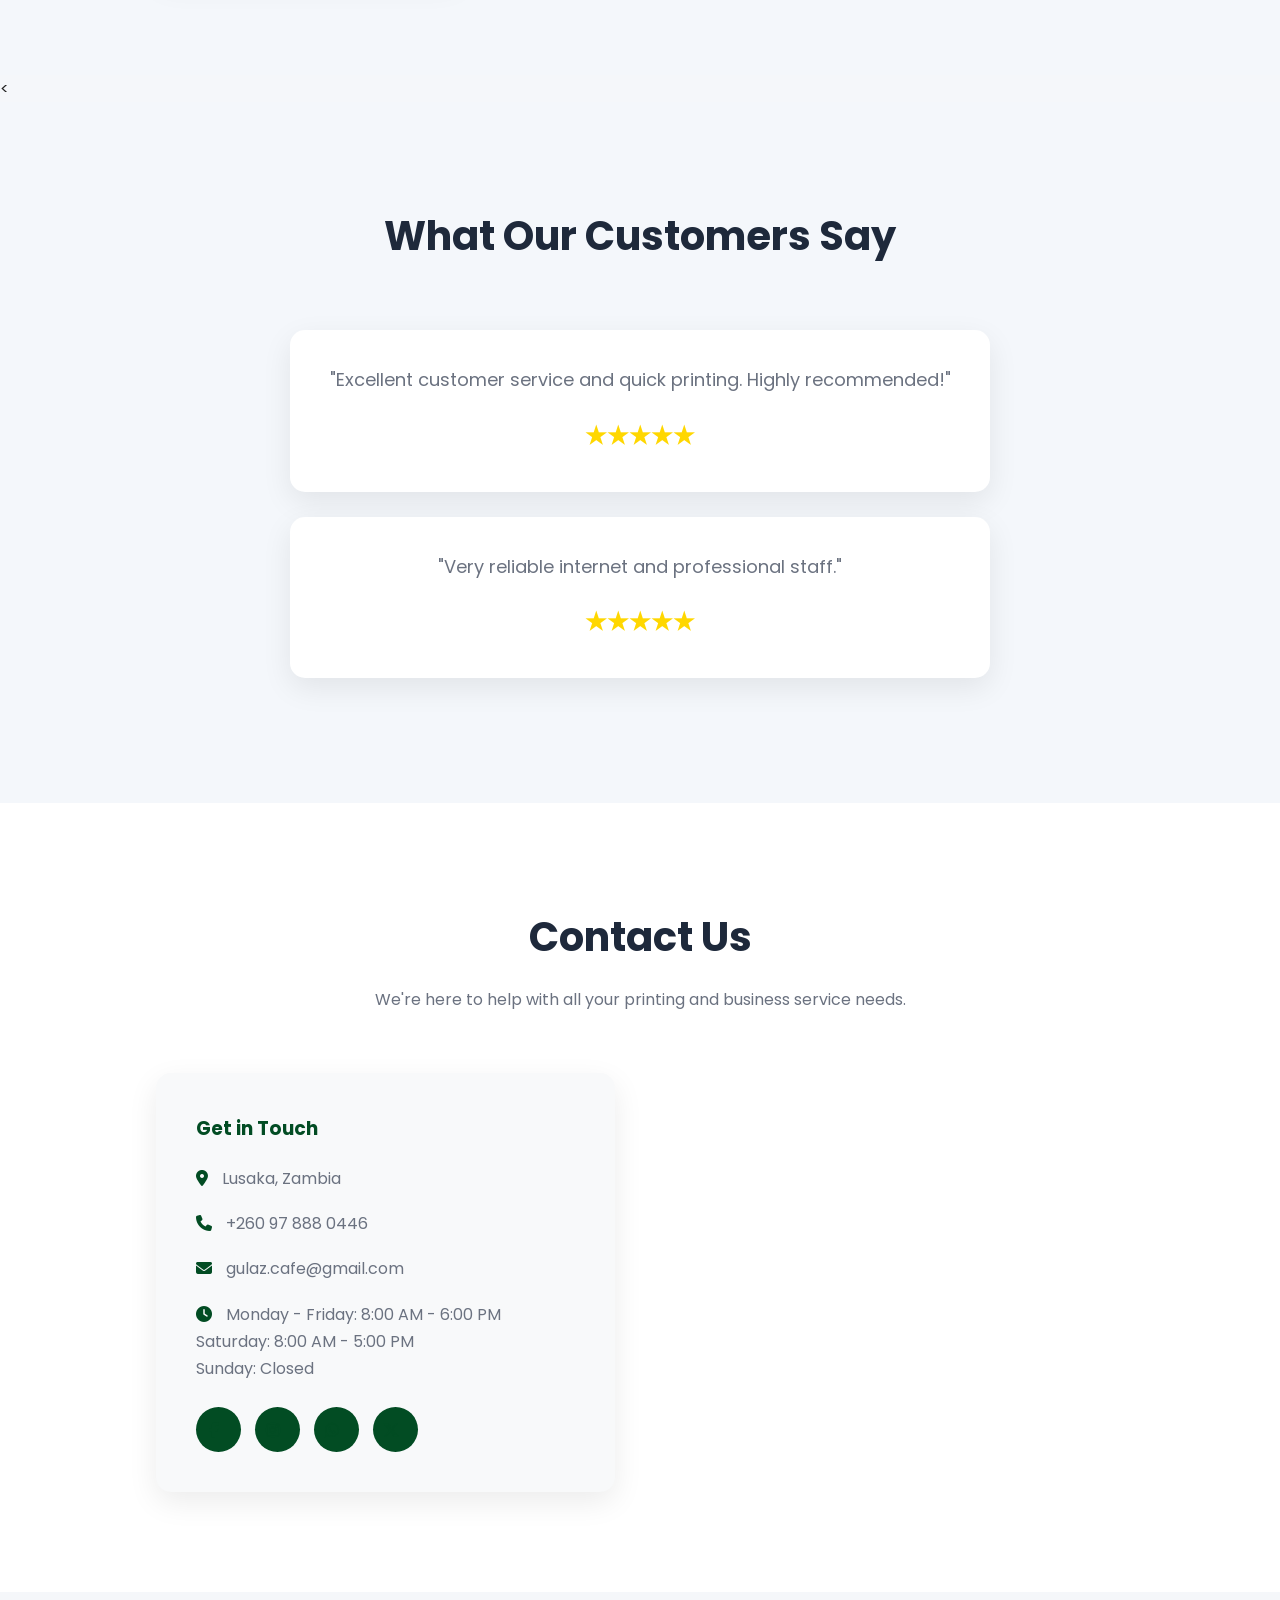
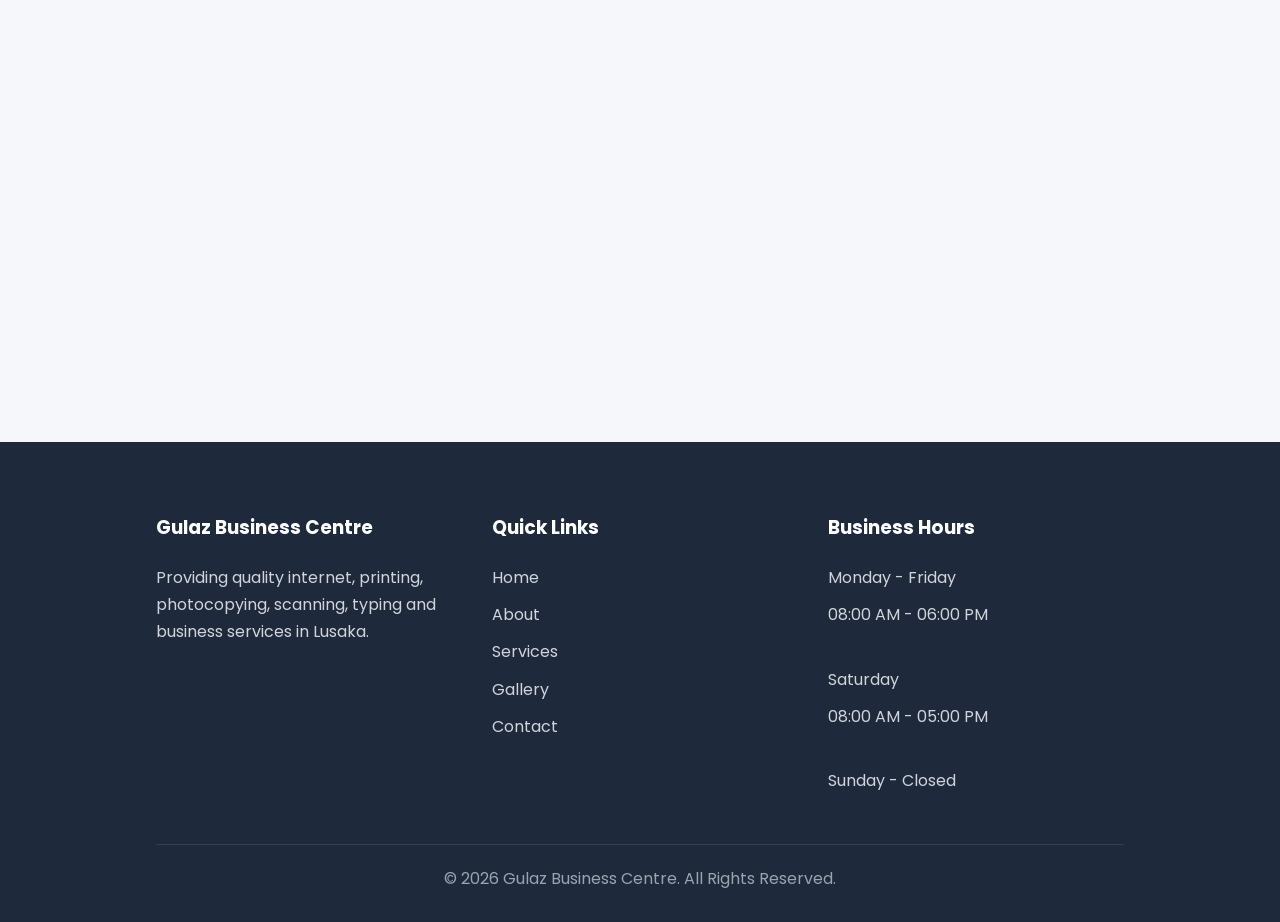
==== commit cf36c227: "yea" ====
--- a/index.html
+++ b/index.html
@@ -455,40 +455,8 @@
 
             </div>
 
-            <!-- Contact Form -->
-
-            <div class="contact-form">
-
-                <form>
-
-                    <input
-                        type="text"
-                        placeholder="Your Name"
-                        required>
-
-                    <input
-                        type="email"
-                        placeholder="Email Address"
-                        required>
-
-                    <input
-                        type="tel"
-                        placeholder="Phone Number">
-
-                    <textarea
-                        rows="6"
-                        placeholder="Write your message..."
-                        required></textarea>
-
-                    <button
-                        type="submit"
-                        class="btn">
-
-                        Send Message
-
-                    </button>
-
-                </form>
+           
+                
 
             </div>
 
--- a/style.css
+++ b/style.css
@@ -61,7 +61,7 @@
 
 :root{
 
-    --primary:#079c4a;
+    --primary:#024c23;
     --secondary:#0F766E;
     --dark:#1E293B;
     --light:#ffffff;
@@ -174,7 +174,7 @@
     align-items:center;
     gap:60px;
     padding:120px 8% 60px;
-    background:linear-gradient(135deg,#0bd74f,#00e8b6);
+    background:linear-gradient(135deg,#024c23,#078e22);
 
 }
 
@@ -762,4 +762,4 @@
     #about{
         padding:70px 20px;
     }
-}+}
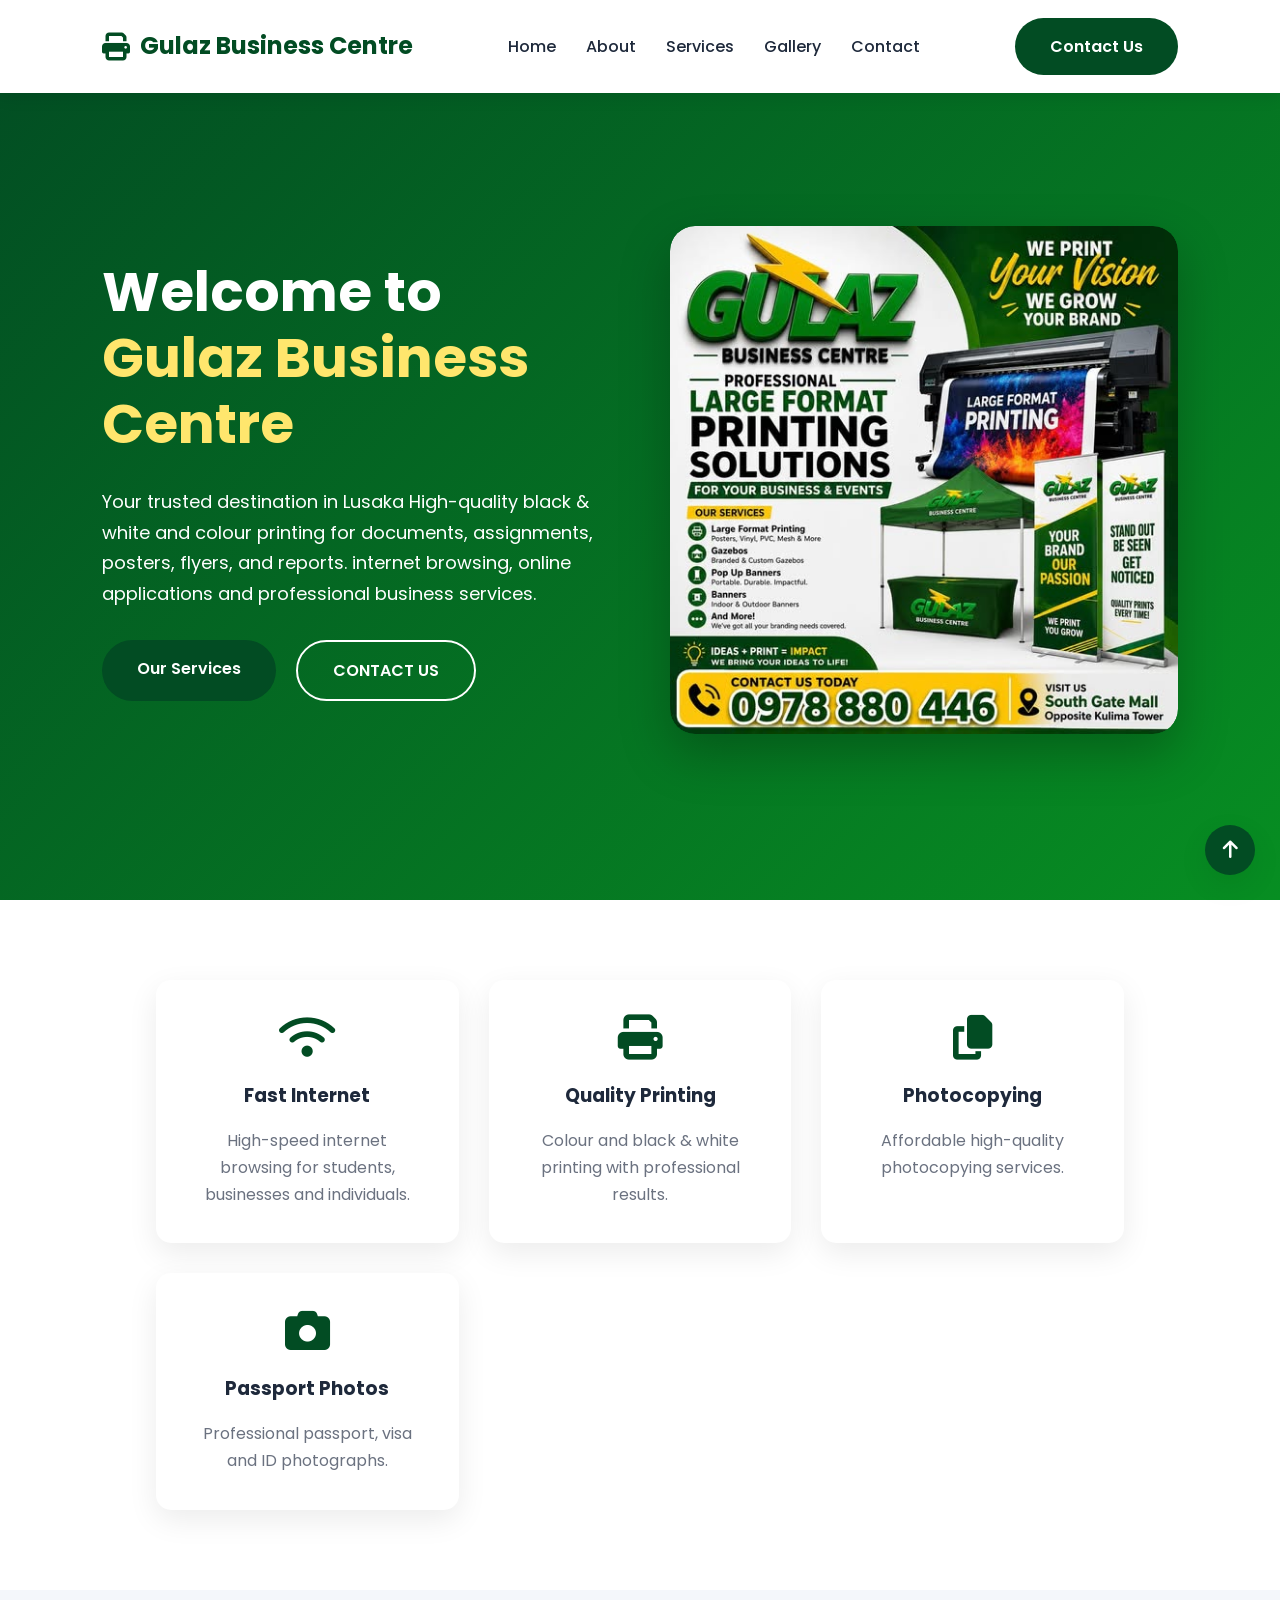
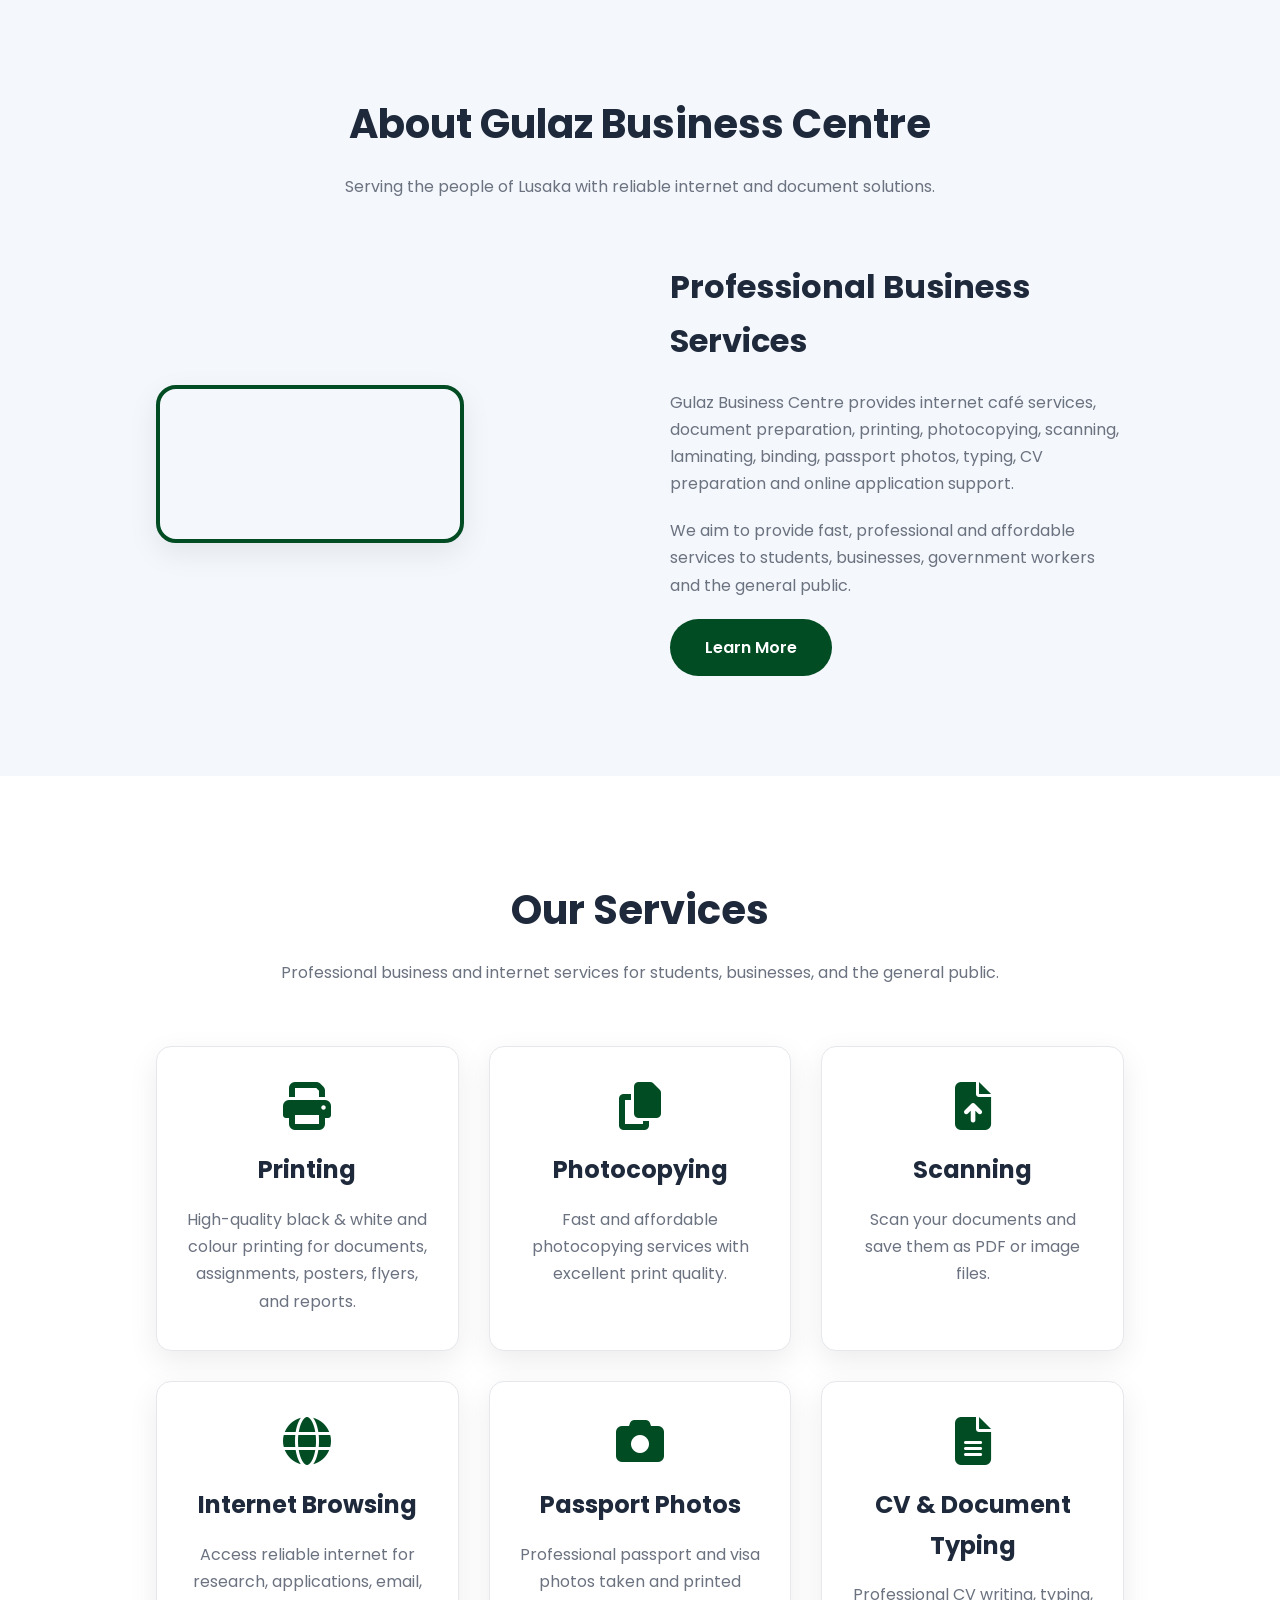
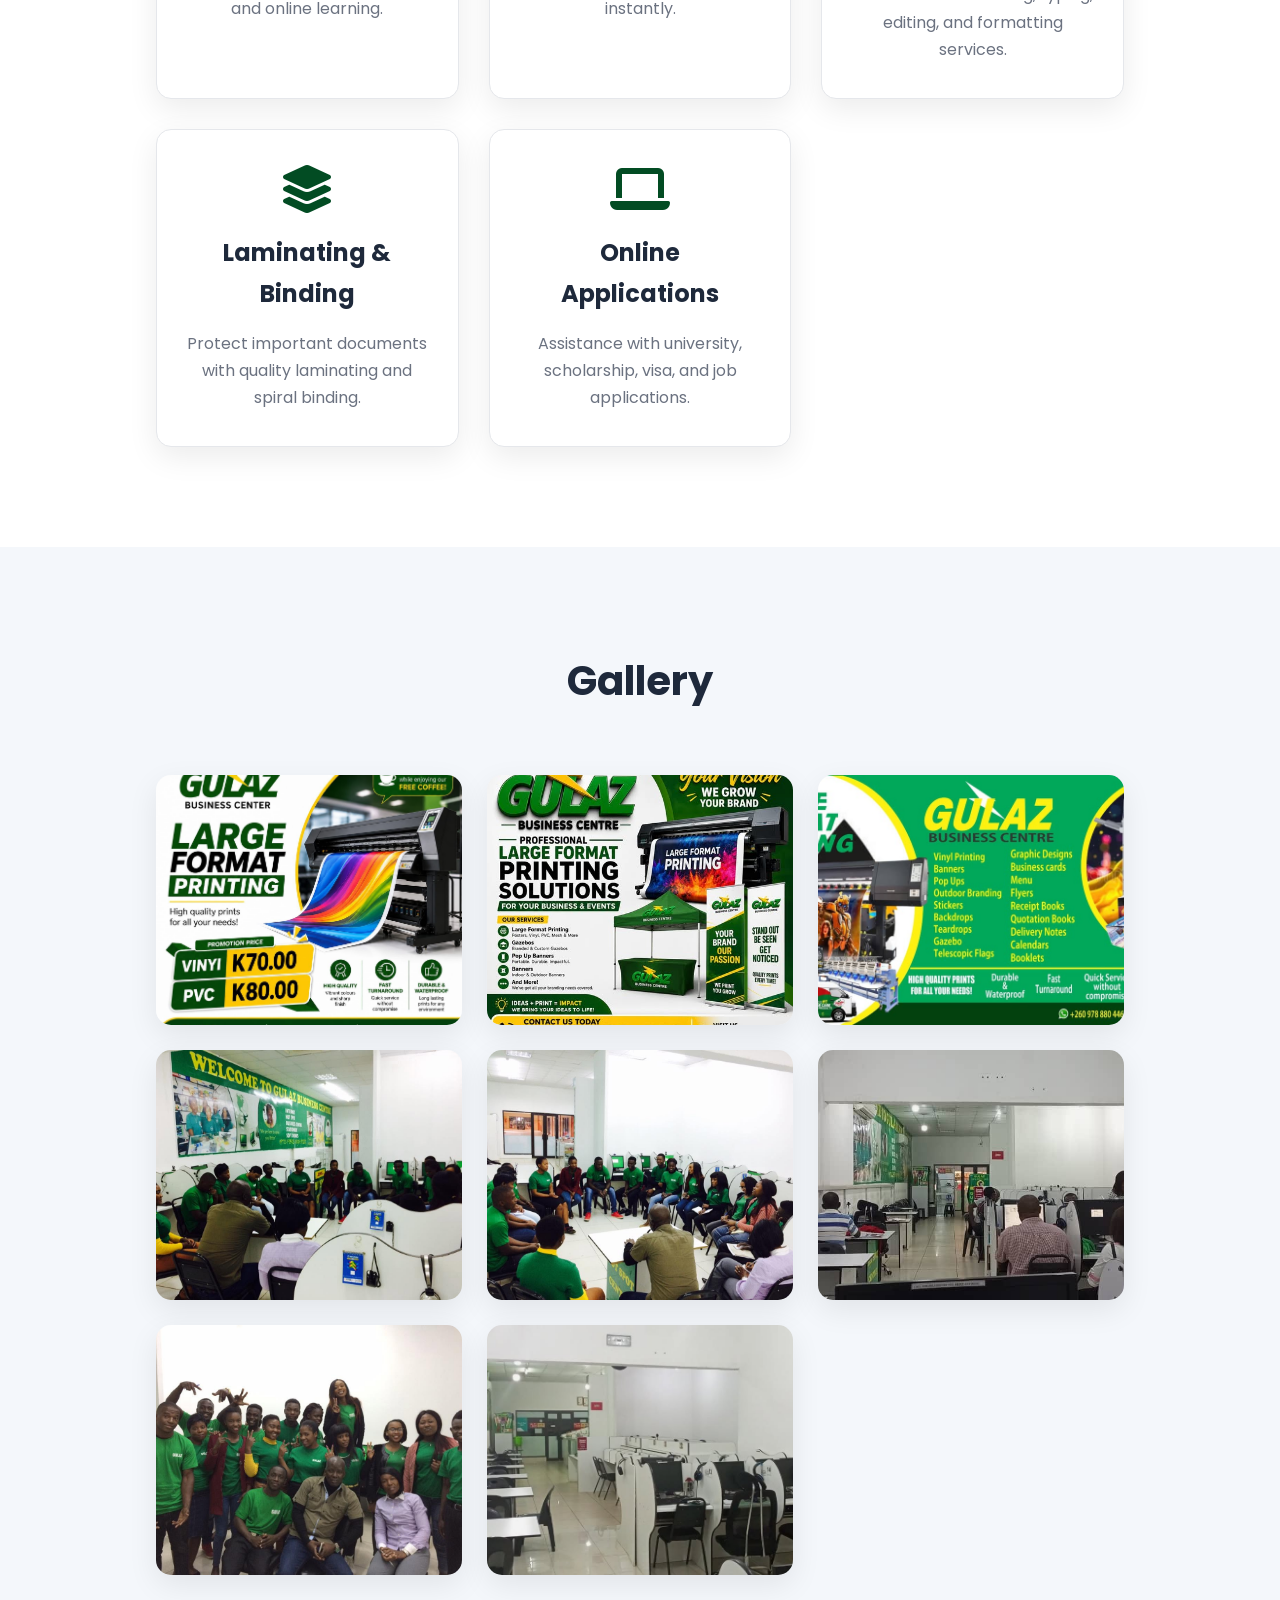
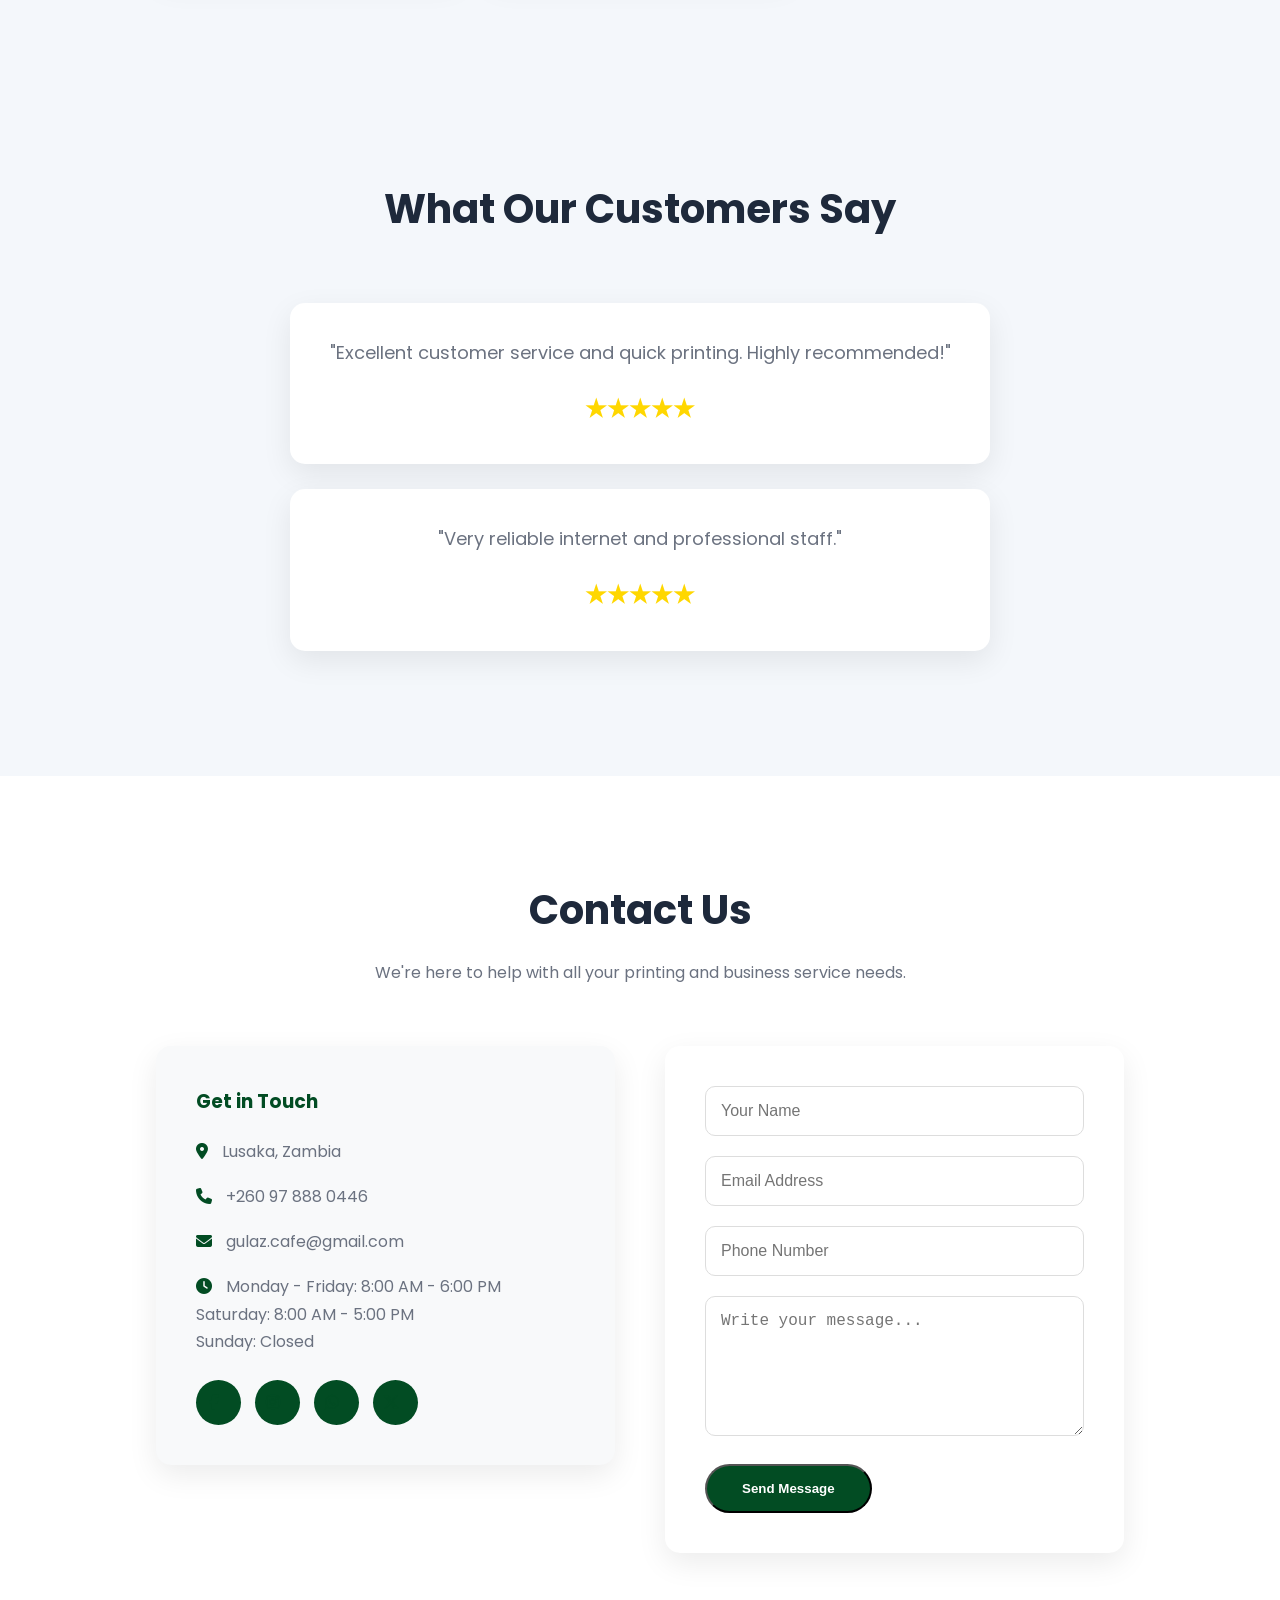
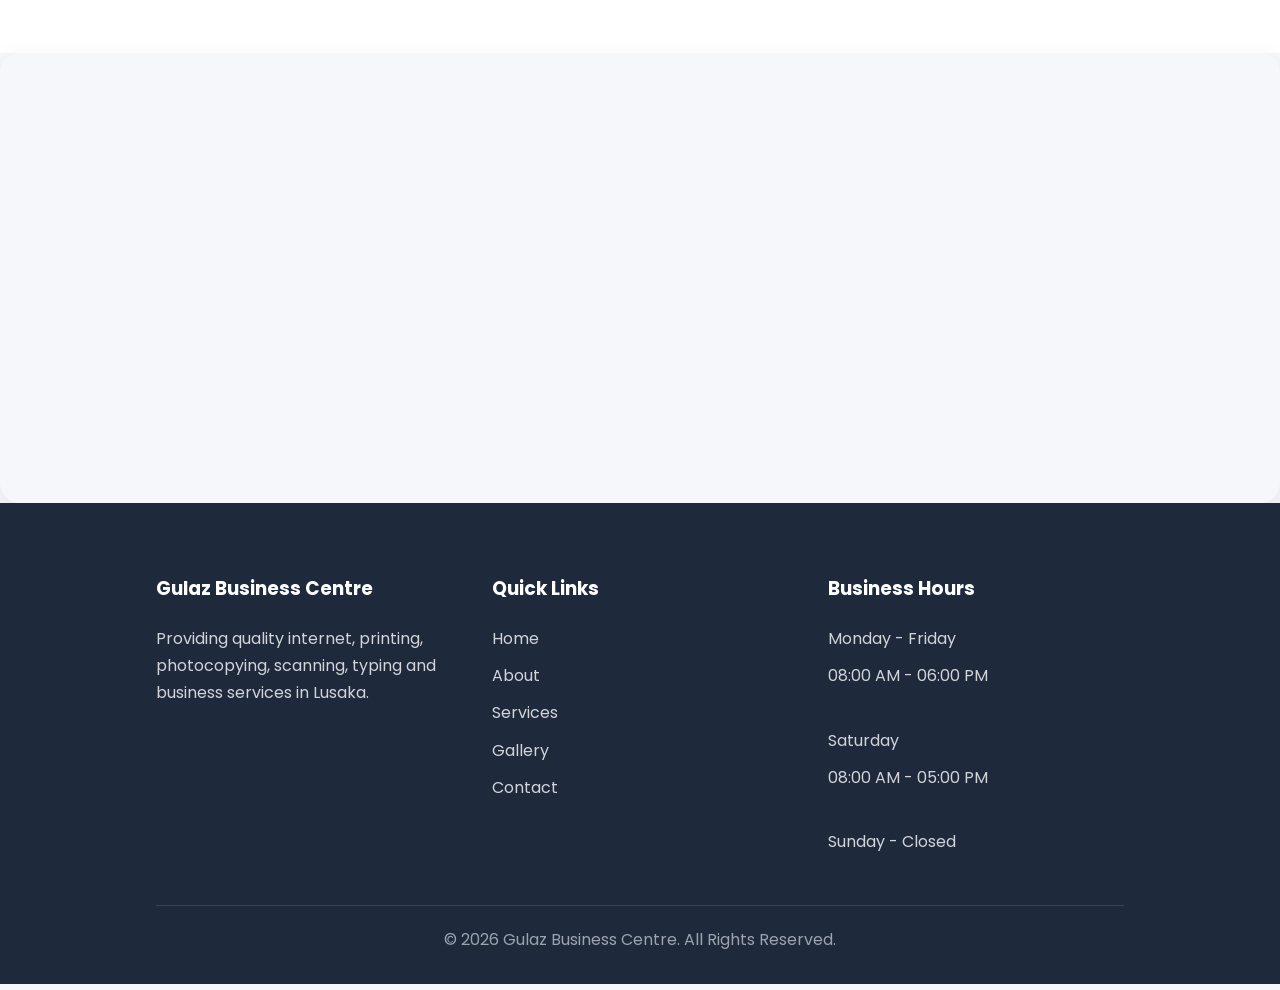
==== commit f9a113c3: "Add files via upload" ====
--- a/index.html
+++ b/index.html
@@ -100,7 +100,7 @@
 
     <div class="hero-image">
 
-        <img src="743763524_1904500437592232_1431150313071317612_n.jpg" alt="Gulaz Business Centre">
+        <img src="749259164_1909603117081964_3973808891475227869_n.jpg" alt="Gulaz Business Centre">
 
     </div>
 
@@ -208,7 +208,7 @@
 
 <div>
 
-<img src="480937546_1454011879307759_4334968036154810055_n.jpg" alt="Printing">
+<video id="about-video" src="WhatsApp Video 2026-07-19 at 11.41.50 AM.mp4" preload="auto" playsinline></video>
 </div>
 
 <div>
@@ -290,7 +290,7 @@
             </div>
 
             <div class="service-card">
-                <i class="fa-solid fa-scanner"></i>
+                <i class="fa-solid fa-file-arrow-up"></i>
                 <h3>Scanning</h3>
                 <p>Scan your documents and save them as PDF or image files.</p>
             </div>
@@ -345,6 +345,7 @@
         <div class="gallery-grid">
 
             <img src="740059905_1899553688086907_4470969494744061516_n.jpg" alt="Printing">
+            <img src="749259164_1909603117081964_3973808891475227869_n.jpg" alt="Printing">
             <img src="743763524_1904500437592232_1431150313071317612_n.jpg" alt="printing">
             <img src="487979044_2080437565802549_3210854676822900942_n.jpg" alt="Internet Café">
             <img src="487492866_2080437309135908_1332690183477564057_n.jpg" alt="Photocopying">
@@ -358,7 +359,7 @@
 
 </section>
 
-<
+
 <!--================ TESTIMONIALS ================-->
 
 <section class="testimonials">
@@ -455,8 +456,48 @@
 
             </div>
 
-           
-                
+            <!-- Contact Form -->
+
+            <div class="contact-form">
+
+                <form id="contactForm">
+
+                    <input
+                        id="name"
+                        name="name"
+                        type="text"
+                        placeholder="Your Name"
+                        required>
+
+                    <input
+                        id="email"
+                        name="email"
+                        type="email"
+                        placeholder="Email Address"
+                        required>
+
+                    <input
+                        id="phone"
+                        name="phone"
+                        type="tel"
+                        placeholder="Phone Number">
+
+                    <textarea
+                        id="message"
+                        name="message"
+                        rows="6"
+                        placeholder="Write your message..."
+                        required></textarea>
+
+                    <button
+                        type="submit"
+                        class="btn">
+
+                        Send Message
+
+                    </button>
+
+                </form>
 
             </div>
 
@@ -572,6 +613,34 @@
 <!--================ JAVASCRIPT ================-->
 
 <script src="script.js"></script>
+<script>
+document.addEventListener("DOMContentLoaded", function () {
+    const form = document.getElementById("contactForm");
+
+    if (!form) return;
+
+    form.addEventListener("submit", function (e) {
+        e.preventDefault();
+
+        const name = form.querySelector('input[name="name"]').value.trim();
+        const email = form.querySelector('input[name="email"]').value.trim();
+        const phone = form.querySelector('input[name="phone"]').value.trim();
+        const message = form.querySelector('textarea[name="message"]').value.trim();
+
+        if (!name || !email || !message) {
+            alert("Please fill in your name, email, and message before sending.");
+            return;
+        }
+
+        const whatsappNumber = "+260978880446";
+        const text = `Hello, I have a new message from your website.\n\nName: ${name}\nEmail: ${email}\nPhone: ${phone || "Not provided"}\n\nMessage:\n${message}`;
+        const url = `https://wa.me/${whatsappNumber.replace(/\D/g, "")}?text=${encodeURIComponent(text)}`;
+
+        window.open(url, "_blank");
+        form.reset();
+    });
+});
+</script>
 
 </body>
 </html>
--- a/style.css
+++ b/style.css
@@ -210,6 +210,9 @@
 .hero-image{
 
     animation:float 4s ease-in-out infinite;
+    overflow:hidden;
+    border-radius:25px;
+    box-shadow:0 20px 50px rgba(0,0,0,.25);
 
 }
 
@@ -397,6 +400,14 @@
     font-size:48px;
     color:var(--primary);
     margin-bottom:20px;
+}
+
+.service-card .service-icon{
+    width:48px;
+    height:48px;
+    object-fit:contain;
+    display:block;
+    margin:0 auto 20px;
 }
 
 .service-card h3{
@@ -600,7 +611,32 @@
 .map iframe{
     display:block;
     width:100%;
-    border:0;
+    border:4px solid var(--primary);
+    border-radius:20px;
+    box-shadow:var(--shadow);
+}
+
+video,
+iframe,
+.video{
+    border:4px solid var(--primary);
+    border-radius:20px;
+    box-shadow:var(--shadow);
+}
+
+.video-card video{
+    width:100%;
+    height:100%;
+    min-height:220px;
+    object-fit:cover;
+    border-radius:15px;
+    border:none;
+    box-shadow:none;
+}
+
+.video-card{
+    padding:0;
+    overflow:hidden;
 }
 
 /* ---------- FOOTER ---------- */
@@ -762,4 +798,4 @@
     #about{
         padding:70px 20px;
     }
-}
+}
